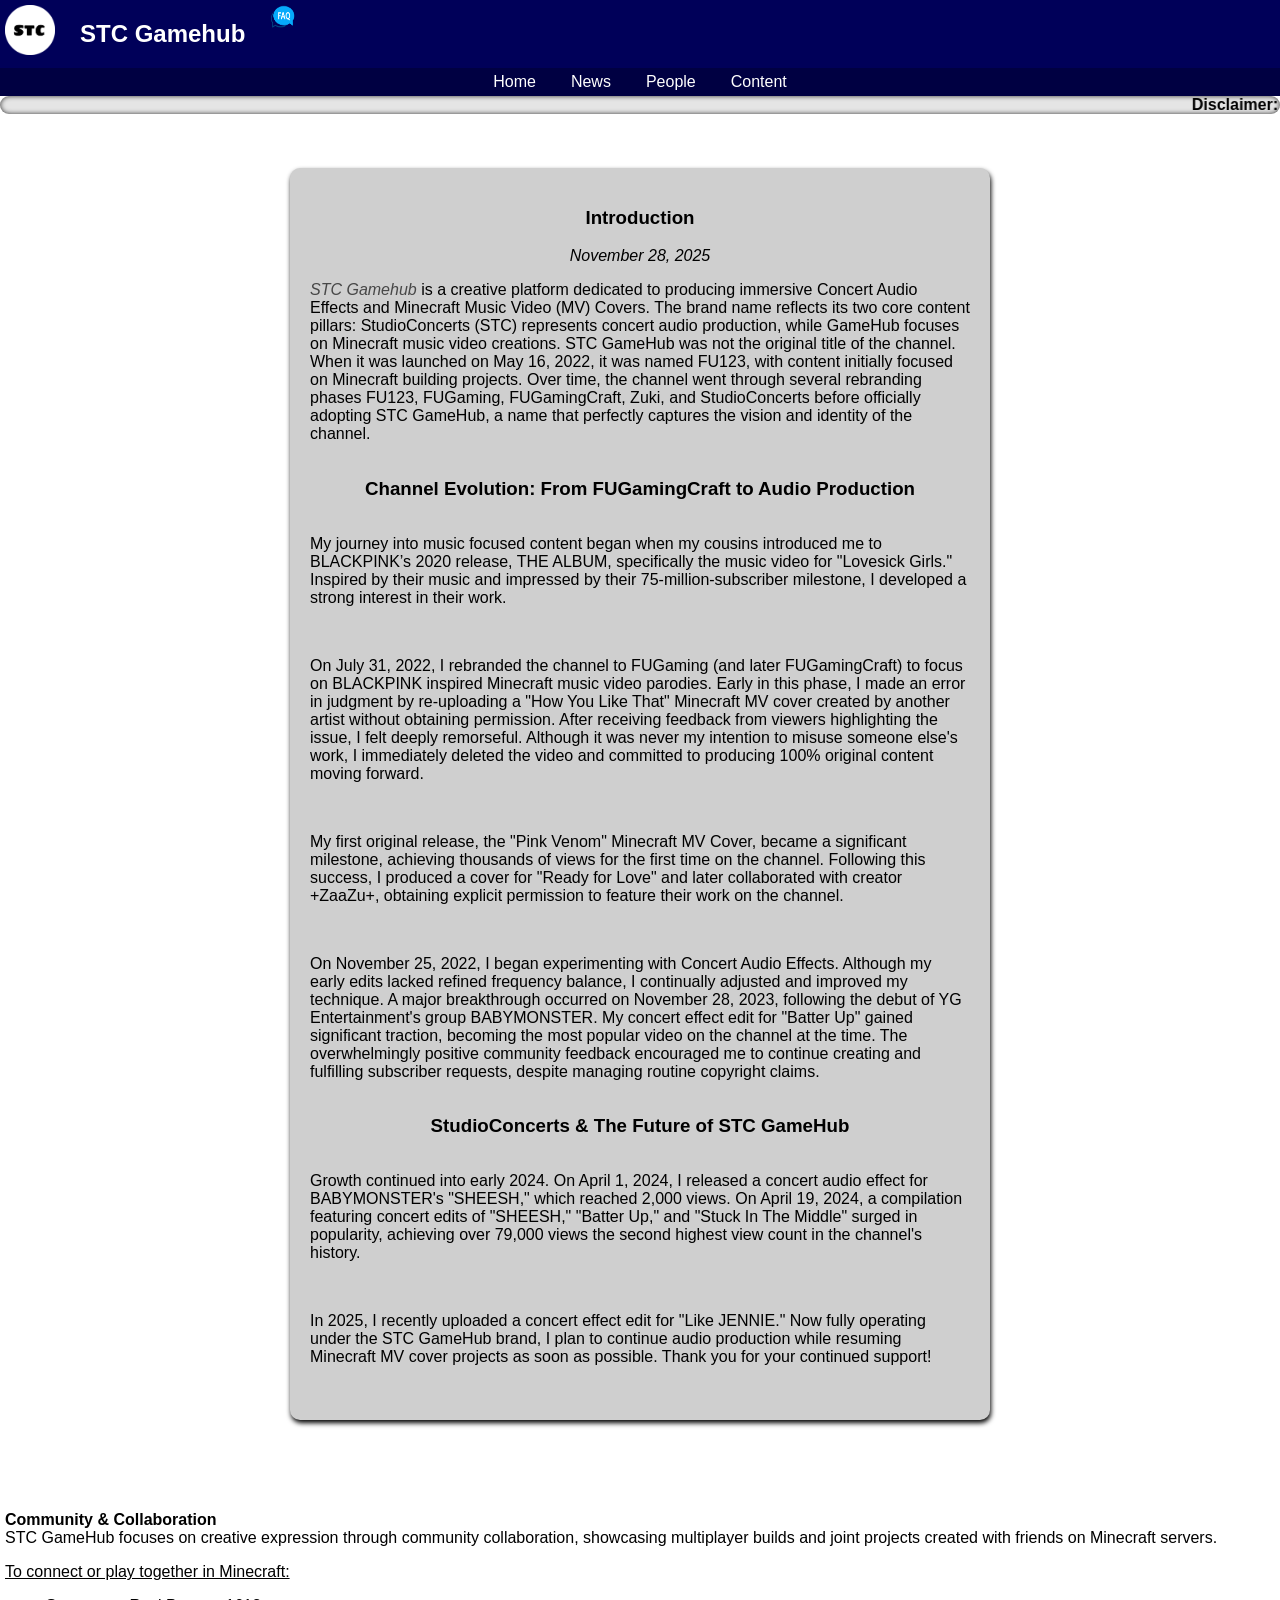
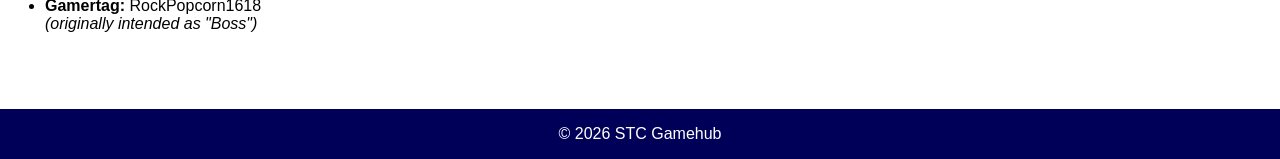
==== index.html @ 4406df5d "Add msvalidate meta tag for site verification" ====
<!DOCTYPE html>
<html lang="en">
  <head>
    <meta charset="UTF-8">
    <meta name="viewport" content="width=device-width, initial-scale=1.0">
    <meta name="google-site-verification" content="a9Y3JSss4IHMZpFGcUWZMTfxG5dl-n8NXm3ampMwcmU">
    <meta name="msvalidate.01" content="9EB593A7C4FF7D76676B80B1A7BC1103"/>
    <meta name="description" content="Explore STC Gamehub for Minecraft building ideas, music video covers, concert audio effects, and latest content updates. Join our growing community!">
    <title>STC Gamehub - Website | Minecraft MV & Gameplay</title>
    <link rel="icon" type="image/png" href="STC.png">
    <link rel="stylesheet" href="style.css">
  </head>
  <body class="home-page">
    <header>
      <a href="about.html">
      <img src="STC.png" alt="STC Gamehub Logo" height="50" width="50">
      </a>
      <h2>STC Gamehub</h2> 
      <div class="faq-block">
      <a href="faq.html">
        <img src="faq-icon.png" height="25" width="25">
      </a>
      </div>
    </header>
    
    
    <!--Navigation Bar-->
    <section class="navigation-bar">
    <nav class="navBar">
      <ul>
        <li><a href="index.html">Home</a></li>
        <li><a href="news.html">News</a></li>
        <li><a href="people.html">People</a></li>
        <li><a href="content.html">Content</a></li>
      </ul>
    </nav>
      <marquee behavior="scroll" direction="left">
        <p class="small">
          <strong>Disclaimer:</strong>
          All context and content involved herein is for entertainment and fun purposes only. Please do not take it seriously to avoid any issues. 
          For inquiry, feel free to contact us by clicking the logo in upper left corner in this page.   
        </p> 
        </marquee>
    </section>
    
    
    
    <!--STC Gamehub Information-->
    <div class="p">
         <h3>Introduction</h3>      
         <time datetime="11-28-2025"><i>November 28, 2025</i></time>
         <p><a href="https://youtube.com/@stcgamehub?si=T0sXZmVxGMtZY0NI">STC Gamehub</a> is a creative platform dedicated to producing immersive Concert Audio Effects and Minecraft Music Video (MV) Covers. 
             The brand name reflects its two core content pillars: StudioConcerts (STC) represents concert audio production, while GameHub focuses on Minecraft music video creations.
             STC GameHub was not the original title of the channel. When it was launched on May 16, 2022, it was named FU123, with content initially focused on Minecraft building projects. 
             Over time, the channel went through several rebranding phases FU123, FUGaming, FUGamingCraft, Zuki, and StudioConcerts before officially adopting STC GameHub, a name that perfectly captures the vision and identity of the channel.
         </p><br>     
         <h3>Channel Evolution: From FUGamingCraft to Audio Production</h3>
         <p>My journey into music focused content began when my cousins introduced me to BLACKPINK’s 2020 release, THE ALBUM, specifically the music video for "Lovesick Girls." 
            Inspired by their music and impressed by their 75-million-subscriber milestone, I developed a strong interest in their work.
         </p><br>
          <p>On July 31, 2022, I rebranded the channel to FUGaming (and later FUGamingCraft) to focus on BLACKPINK inspired Minecraft music video parodies. 
             Early in this phase, I made an error in judgment by re-uploading a "How You Like That" Minecraft MV cover created by another artist without obtaining permission. 
             After receiving feedback from viewers highlighting the issue, I felt deeply remorseful. Although it was never my intention to misuse someone else's work, I immediately deleted the video and committed to producing 100% original content moving forward.       
         </p><br>     
         <p>My first original release, the "Pink Venom" Minecraft MV Cover, became a significant milestone, achieving thousands of views for the first time on the channel. 
           Following this success, I produced a cover for "Ready for Love" and later collaborated with creator +ZaaZu+, obtaining explicit permission to feature their work on the channel.
         </p><br>
         <p>On November 25, 2022, I began experimenting with Concert Audio Effects. Although my early edits lacked refined frequency balance, I continually adjusted and improved my technique. 
            A major breakthrough occurred on November 28, 2023, following the debut of YG Entertainment's group BABYMONSTER. My concert effect edit for "Batter Up" gained significant traction, becoming the most popular video on the channel at the time. 
            The overwhelmingly positive community feedback encouraged me to continue creating and fulfilling subscriber requests, despite managing routine copyright claims.
         </p><br>      
         <h3>StudioConcerts & The Future of STC GameHub</h3>
         <p>Growth continued into early 2024. On April 1, 2024, I released a concert audio effect for BABYMONSTER's "SHEESH," which reached 2,000 views. 
            On April 19, 2024, a compilation featuring concert edits of "SHEESH," "Batter Up," and "Stuck In The Middle" surged in popularity, achieving over 79,000 views the second highest view count in the channel's history.        
         </p><br>
         <p>In 2025, I recently uploaded a concert effect edit for "Like JENNIE." Now fully operating under the STC GameHub brand, I plan to continue audio production while resuming Minecraft MV cover projects as soon as possible. 
            Thank you for your continued support!        
         </p><br>      
    </div> 
    
    
    
    <!--Before Footer-->
    <div class="text">
    <p>
      <strong>Community & Collaboration</strong>
      <br>
      STC GameHub focuses on creative expression through community collaboration, showcasing multiplayer builds and joint projects created with friends on Minecraft servers.
    </p>
      <p style="text-decoration: underline">To connect or play together in Minecraft:</p>
      <ul>
        <li><strong>Gamertag:</strong> RockPopcorn1618 <br><i>(originally intended as "Boss")</i></li>
      </ul>
    </div>
    
    
    
    <!--Footer-->
    <footer>    
      <p>&copy; 2026 STC Gamehub</p>
    </footer>
    
    
  </body>
</html>
---- style.css ----
body {
  margin: 0;
  padding: 0;
  min-height: 100vh;
  display: flex;
  flex-direction: column;
  font-family: 'Poppins', Roboto, Arial, Sans-Serif;
}
body.home-page,
body.news-page, 
body.people-page,
body.about-page {
  background-color: white;
}
body.home-page .navigation-bar marquee {
  padding: 0;
  margin: 0;
  border-radius: 10px;
  color: lab(0% 0 0);
  background: rgba(0, 0, 0, 0.10196078431372549);
  box-shadow: inset 0 0 5px rgba(0, 0, 0, 0.7803921568627451);
}




/*Content-Page*/
body.content-page {
  background: linear-gradient(180deg, black, hwb(0 17% 83%), #000000);
  background-attachment: fixed;
}
body.content-page footer {
  color: hwb(0 100% 0%);
  margin-top: auto;
  background-color: lab(0% 0 0);
}
body.content-page .navBar ul {
  background-color: rgba(255, 255, 255, 0.1);
  box-shadow: inset 0 0 1px white;
  border-radius: 10px;
  font-weight: bold;
}
body.content-page header {
  background-color: lab(0% 0 0);
}




/*About Page*/
body.about-page {
  color: white;
  background: linear-gradient(180deg, black, hwb(0 37% 63%), #000000);
  background-attachment: fixed;
}
body.about-page .navBar ul {
  background: rgba(255, 255, 255, 0.1);
  border: 1px rgba(255, 255, 255, 0.2);
  box-shadow: inset 0 1px 1px rgba(255, 255, 255, 0.3), 0 8px 20px rgba(0, 0, 0, 0.4);
  border-radius: 15px;
}
body.about-page header {
  background: rgba(255, 255, 255, 0.1);
  box-shadow: inset 0 0 1px hwb(0 100% 0%);
}
body.about-page a {
  color: hwb(0 100% 0%);
  font-weight: bold;
}
body.about-page footer, .about-footer {
  background-color: black;
  margin-top: auto;
}
body.about-page .italic-text {
  background: linear-gradient(180deg, hwb(0 100% 0%), #000000);
  background-attachment: fixed;
}
body.about-page ::selection {
  color: white;
  background: linear-gradient(180deg, black, hwb(0 6% 94%), #000000);
  background-attachment: fixed;
}




/*Frequently Asked Questions*/
body.FAQ-page {
  background: linear-gradient(180deg, gray, black, white);
  background-attachment: fixed;
}
body.FAQ-page header,
body.FAQ-page .navBar ul,
body.FAQ-page footer {
  background: linear-gradient(180deg, gray, black, white);
  background-attachment: fixed;
}
body.FAQ-page a::selection {
  background-color: white;
}
body.FAQ-page .navBar ul {
  margin-top: 10px;
  justify-content: left;
}
body.FAQ-page a {
  background-color: hwb(0 40% 60%);
  border-radius: 10px;
  box-shadow: 0 0 4px white
}
body.FAQ-page header {
  background: rgba(255, 255, 255, 0.1);
  border-radius: 5px;
  box-shadow: 0 0 1px white; 
}
body.FAQ-page footer {
  color: black;
  margin-top: auto;
}




header {
  display: flex;
  gap: 20px;
  margin: 0;
  padding: 0;
  color: white;
  background-color: hwb(240 0% 65%);
}
header img {
  margin: 5px;
}
header h2 {
  font-weight: bold;
}
.text {
  margin: 5px;
  margin-bottom: 60px;
}
html {
  scroll-behavior: smooth;
}
::selection {
  color: blue;
  background-color: black;
}
* {
  box-sizing: border-box;
}




/*Paragaph*/
.p {
  display: flex;
  font-size: 90%;
  margin: 50px auto;
  max-width: 90%;
  padding: 20px;
  color: lab(0% 0 0);
  background-color: hwb(0 81% 19%);
  border-radius: 10px;
  flex-wrap: wrap;
  box-shadow: 1px 3px 5px black;
  margin-bottom: 70px;
}
.p h3 {
  width: 100%;
  text-align: center;
}
.p time {
  width: 100%;
  text-align: center;
}
.p a {
  text-decoration: none;
  color: hwb(0 28% 72%);
  font-style: italic;
}
@media (min-width: 1024px) {
  .p {
    max-width: 700px;
    font-size: 100%;
  }
}
.article a {
  text-decoration: none;
  font-style: italic;
  color: hwb(0 28% 72%);
}
.article i {
  font-size: 75%;
}





/*Content*/

.content {
  margin: 5px;
  justify-content: center;
  display: flex;
  flex-wrap: wrap;
  gap: 20px;
  margin-bottom: 60px;
}
.content iframe {
  border-radius: 10px;
}
.subscribe a {
  background: rgba(255, 4, 4, 0.8196078431372549);
  text-decoration: none;
  display: block;
  width: 110px;
  margin: 40px auto;
  padding: 10px 20px;
  color: hwb(0 100% 0%);
  border-radius: 10px;
  font-weight: bold;
  box-shadow: 0 0 20px rgb(255, 0, 0, 0.8);
}
.subscribe a:active {
  background-color: hwb(0 0% 14%);
}




/*Navigation / Menu*/
.navBar ul {
  margin: 0 auto;
  padding: 5px;
  display: flex;  
  list-style-type: none;
  justify-content: center;
  gap: 15px;
  background-color:  hwb(240 0% 74%); 
}
.navBar a {
  color: white;
  text-decoration: none;
  padding: 5px 10px;
}
.navBar a:active {
  background-color: hwb(232 16% 53%);
}
.small {
  margin: 0;
  padding: 0;
}




/*People*/
.message {
  display: flex;
  margin: 10px;
  text-align: center;
  flex-wrap: wrap;
  font-family: 'Poppins' , sans-serif;
  font-weight: 100;
  letter-spacing: 0.5px;
}
.photo {
  margin: 40px auto;
  justify-content: center;
  display: flex;
  flex-wrap: wrap;
  margin-bottom: 60px;
  gap: 20px;
  border-radius: 10px;
}
.photo img {
  border-radius: 10px;
}
.title {
  margin: 5px;
}





/*Article*/
.container {
  margin: 40px auto;
  margin-bottom: 50px;
  background-color: hwb(0 100% 0%);
}
.container a {
  color: hwb(0 28% 72%);
  text-decoration: none;
  
}
.article {
  justify-content: center;
  padding: 20px 10px;
  gap: 20px;
  flex-wrap: wrap;
  display: flex;
}
article {
  background-color: hwb(0 57% 43%);
  padding: 30px;
  border-radius: 10px;
  max-width: 350px;
  min-width: 250px;
  max-height: 300px;
  text-align: center;
  box-shadow: 0 2px 4px black;
  overflow: auto;
  scroll-behavior: smooth;
}
.teaser-poster {
  gap: 30px;
}
.teaser-poster img {
  border-radius: 10px;
}





/*
.inquiry {
        margin: 40px auto;
        max-width: 650px;
        width: 90%;
        box-sizing: border-box;
        padding: 50px;
        color: lab(0% 0 0);
        background-color: hwb(0 87% 13%); 
        border-radius: 15px;
        box-shadow: 1px 2px 4px black;
      }
      .flex {
        display: flex;
        gap: 50px;
        flex-wrap: wrap;
      }
      .inquiry-form1 input[type="text"],
      .inquiry-form1 input[type="email"] {
        background-color: hwb(0 84% 16%);
        border-radius: 5px;
        box-shadow: inset 1px 2px 4px black;
        border: none;
        padding: 5px;
        color: lab(0% 0 0);
      }
      .inquiry-form2 input[type="tel"] {
        background-color:  hwb(0 84% 16%);
        border-radius: 5px;
        box-shadow: inset 1px 2px 4px black;
        border: none;
        padding: 5px;
        color: lab(0% 0 0); 
      }
      .inquiry-form2 select {
        color: lab(0% 0 0); 
        background-color: hwb(0 84% 16%);
      }
      .inquiry-form1, 
      .inquiry-form2 {
        flex: 1 1 200px;
      }
      input, textarea {
        outline: none;
        caret-color: lab(0% 0 0);
      }
      .inquiry-text {
        text-align: center;
      }
      .message {
        display: block
      }
      .message textarea {
        border: none;
        color: lab(0% 0 0);
        width: 100%;
        padding: 10px;
        box-sizing: border-box;
        background-color: hwb(0 84% 16%);
        box-shadow: inset 1px 2px 4px black;
        border-radius: 10px;
      }
      .message label {
        font-weight: bold;
      }
      .bottom {
        text-align: center;
      }
      .reset-submit {
        display: flex;
        gap: 20px;
        justify-content: center;
      }
      .reset-submit input[type="reset"],
      .reset-submit input[type="submit"] {
        border: none;
        padding: 5px;
        color: lab(0% 0 0);
        font-weight: bold;
        background-color: hwb(0 100% 0%);
        border-radius: 5px;
        box-shadow: 1px 20px 4px lab(0% 0 0);
      }
*/




/*About Us*/
.About-STCGamehub {
  margin: 0;
  max-width: 100%;
}
.About-STCGamehub h3 {
  margin: 5px;
}
.About-Us {
  margin: 5px;
}
.image-text {
  display: flex;
  margin: 5px;
  flex-wrap: wrap;
  gap: 20px;
  align-items: flex-start;
}
.image {
  display: flex;
  flex-wrap: wrap;
  gap: 10px;
  flex: 1;
}
.image img {
  border-radius: 10px;
  box-shadow: 0 0 5px hwb(0 100% 0%);
}
.italic-text {
  font-style: italic;
  font-size: 85%;
  flex-wrap: wrap;
  padding: 5px;
  scroll-behavior: smooth;
  max-width: 100px;
  min-width: 100px;
  max-height: 150px;
  overflow: auto;
  border-radius: 10px;
  background: rgba(255, 255, 255, 0.2);
  box-shadow: 0 0 4px white;
}
.underline {
  text-decoration: underline;
}
.about-footer,
.about-footer footer {
  justify-content: center;
  color: hwb(0 56% 44%);
  margin-top: auto;
}
.contact-footer a {
  text-decoration: none;
}
.contact-footer img {
  border-radius: 50px;
  gap: 20px;
}




/*Frequently Ask Questions*/
.summary-container {
  font-family: bold;
  color: white;
  display: flex;
  flex-direction: column;
  margin: 25px auto;
  max-width: 600%;
  min-width: 90%;  
  padding: 25px;
  border-radius: 10px;
  width: 100px;
  background-color: rgba(255, 255, 255, 0.1);
  box-shadow: 0 0 1px hwb(0 100% 0%);
}
.summary-container ul {
  color: white;
  list-style-type: circle;
}






/*Footer*/
footer {
  text-align: center;
  color: white;
  padding: 0;
  margin-top: auto;
  background-color:  hwb(240 0% 65%);
}
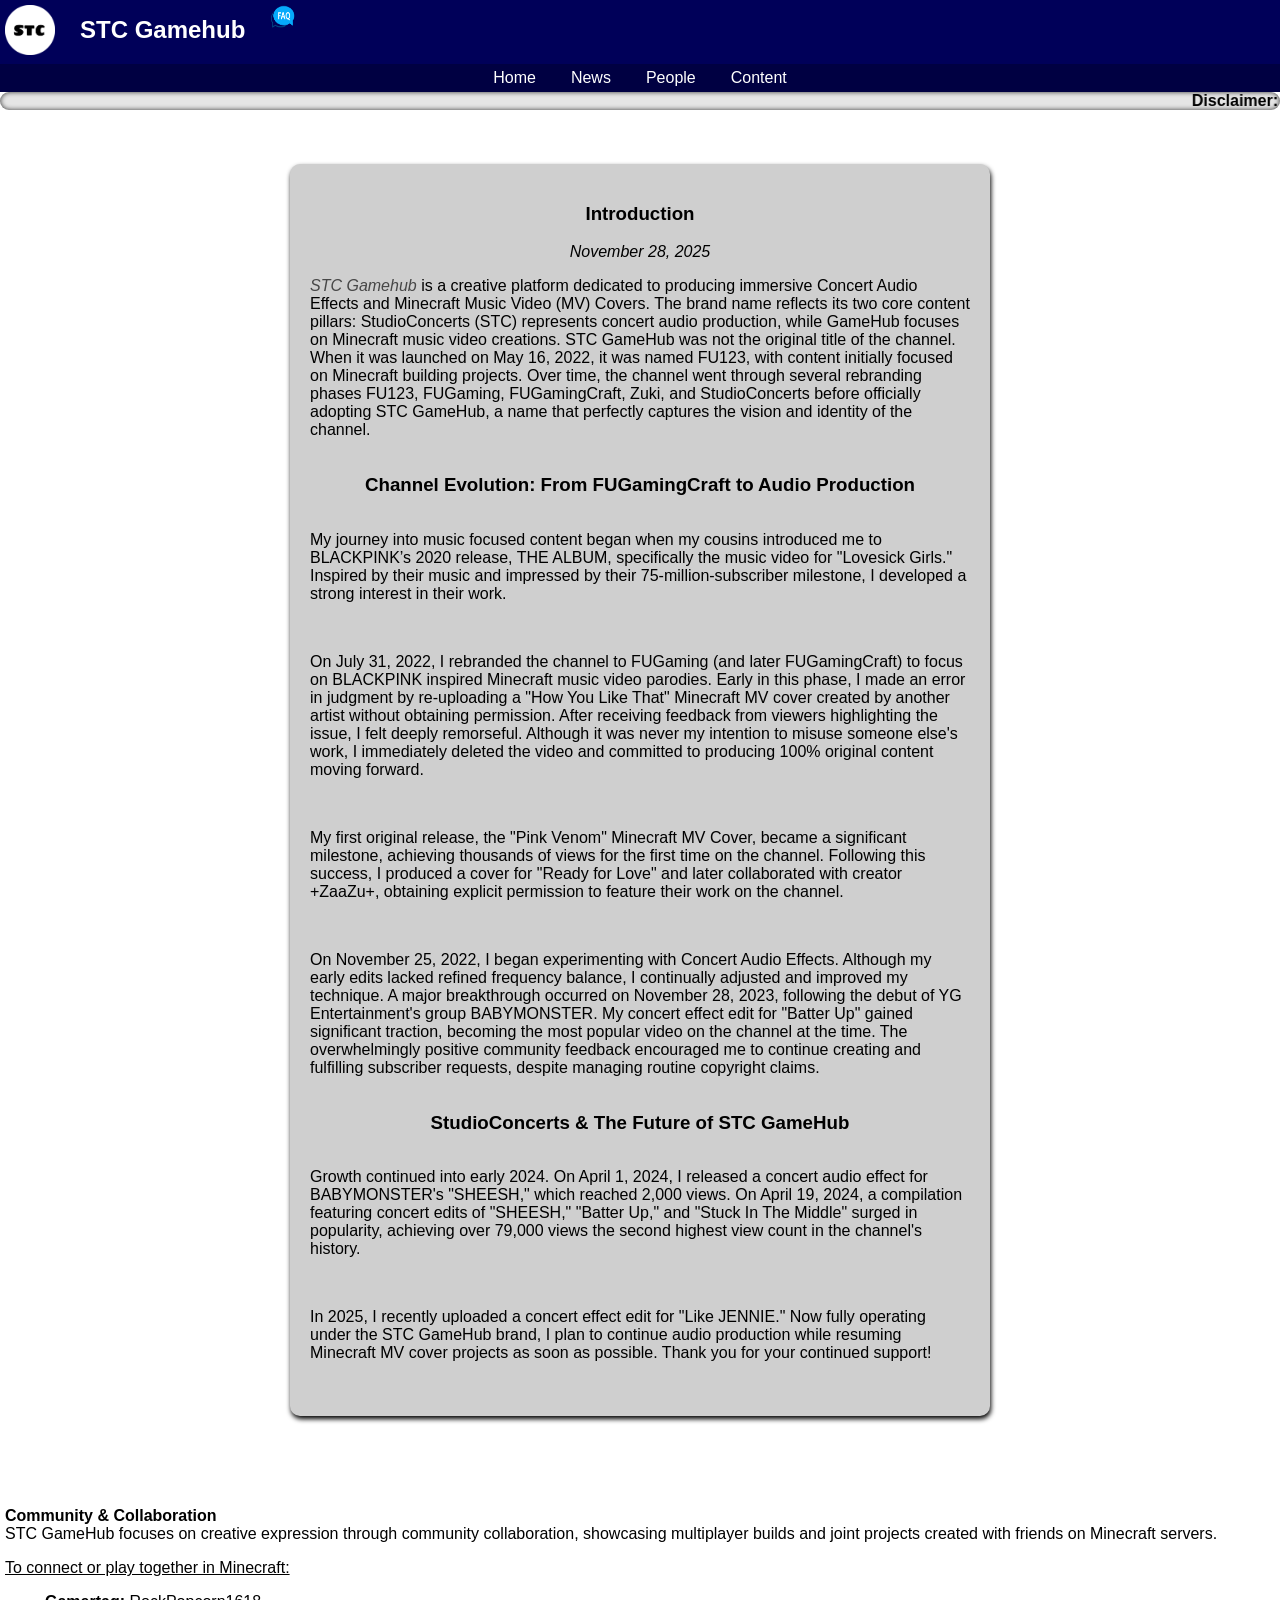
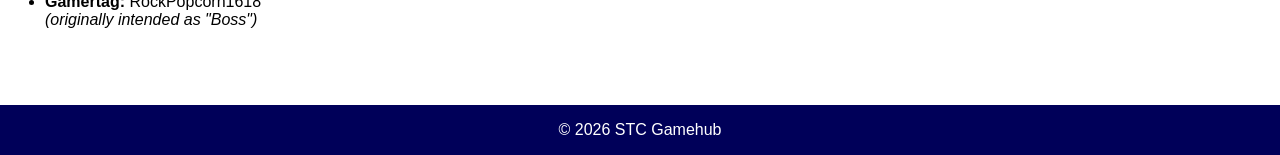
==== commit 1db44795: "Add files via upload" ====
--- a/index.html
+++ b/index.html
@@ -15,7 +15,7 @@
       <a href="about.html">
       <img src="STC.png" alt="STC Gamehub Logo" height="50" width="50">
       </a>
-      <h2>STC Gamehub</h2> 
+      <h1>STC Gamehub</h1> 
       <div class="faq-block">
       <a href="faq.html">
         <img src="faq-icon.png" height="25" width="25">
@@ -102,4 +102,4 @@
     
     
   </body>
-</html>
+</html>
--- a/style.css
+++ b/style.css
@@ -20,7 +20,9 @@
   background: rgba(0, 0, 0, 0.10196078431372549);
   box-shadow: inset 0 0 5px rgba(0, 0, 0, 0.7803921568627451);
 }
-
+* h1 {
+  font-size: 24px;
+}
 
 
 
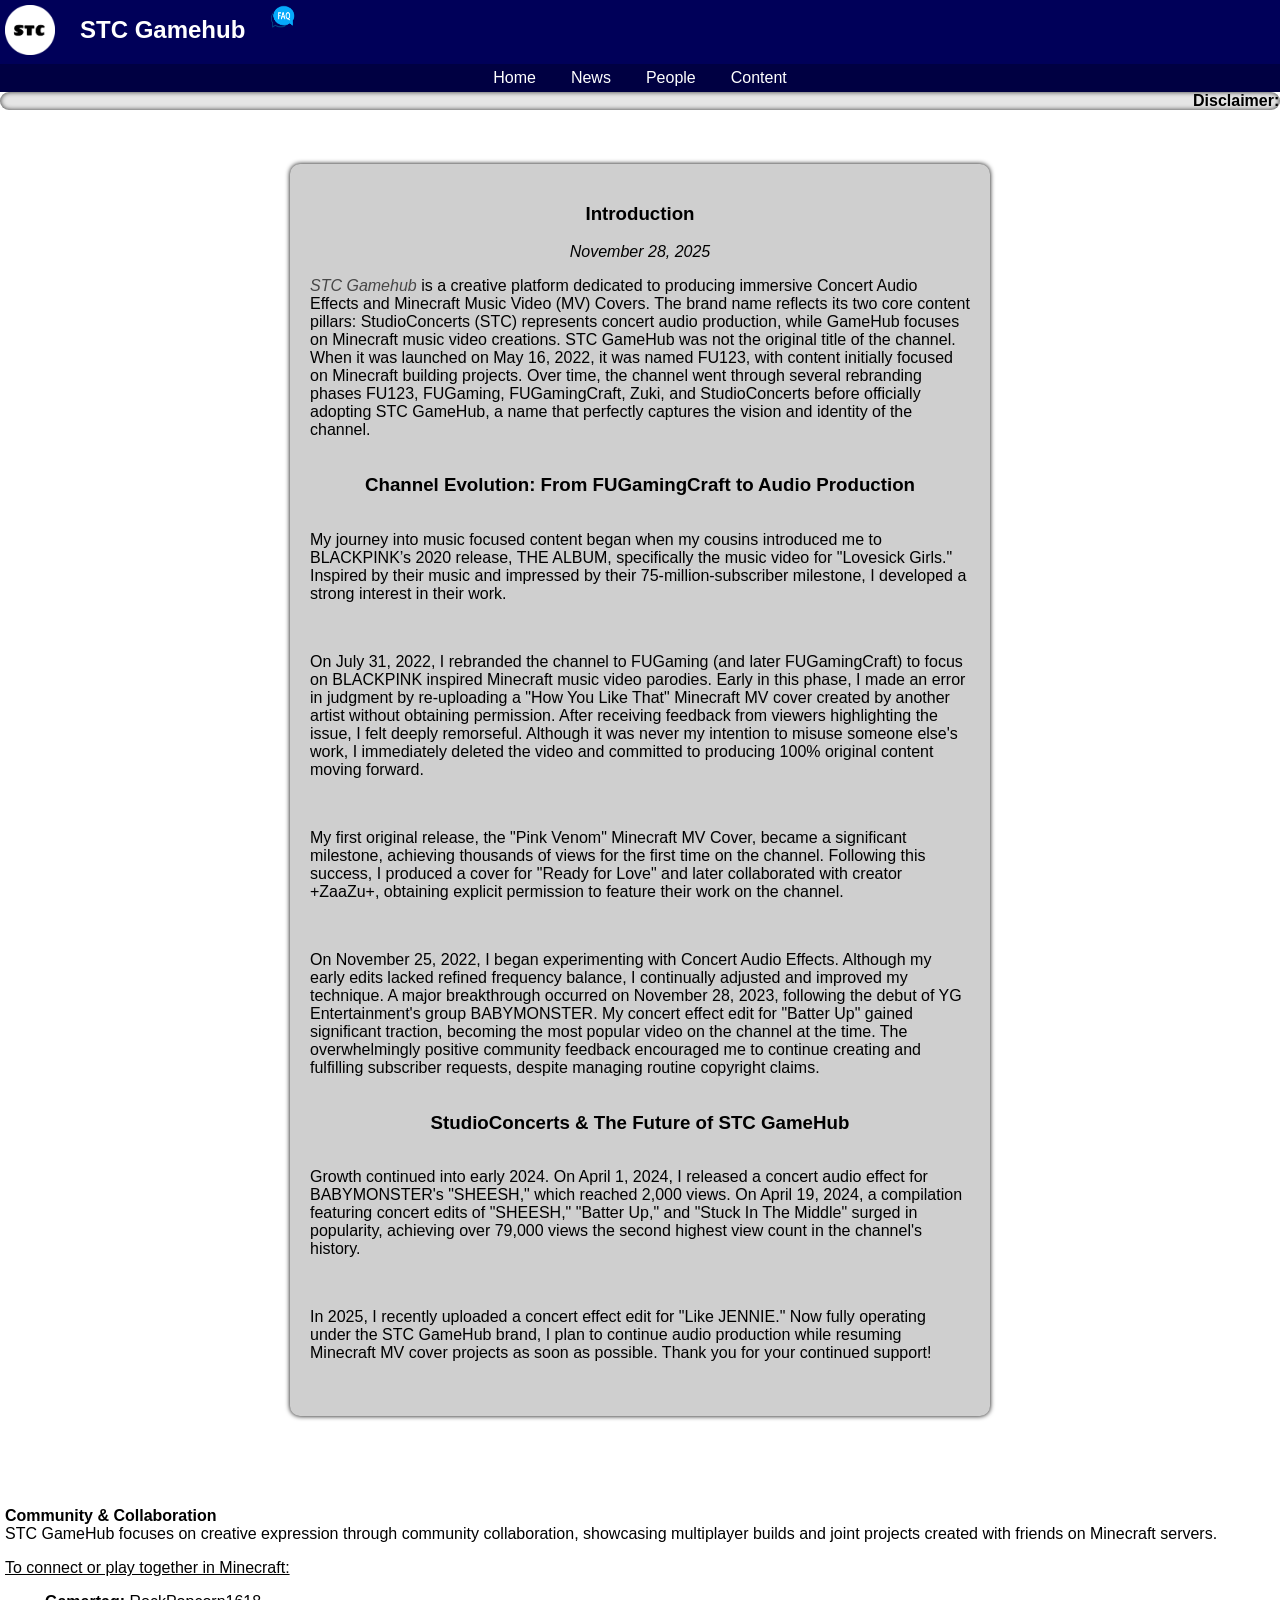
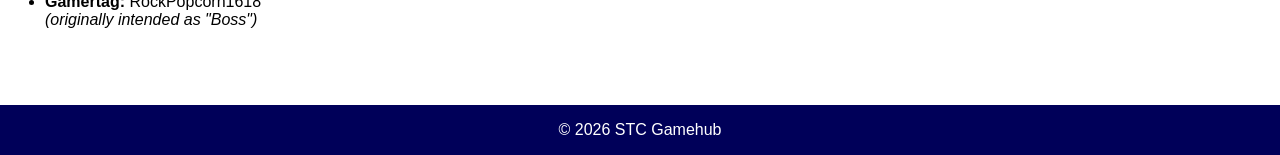
==== commit ef2927be: "Add Open Graph site name meta tag" ====
--- a/index.html
+++ b/index.html
@@ -5,6 +5,7 @@
     <meta name="viewport" content="width=device-width, initial-scale=1.0">
     <meta name="google-site-verification" content="a9Y3JSss4IHMZpFGcUWZMTfxG5dl-n8NXm3ampMwcmU">
     <meta name="msvalidate.01" content="9EB593A7C4FF7D76676B80B1A7BC1103"/>
+    <meta property="og:site_name" content="STC Gamehub">
     <meta name="description" content="Explore STC Gamehub for Minecraft building ideas, music video covers, concert audio effects, and latest content updates. Join our growing community!">
     <title>STC Gamehub - Website | Minecraft MV & Gameplay</title>
     <link rel="icon" type="image/png" href="STC.png">
@@ -102,4 +103,4 @@
     
     
   </body>
-</html>+</html>
--- a/style.css
+++ b/style.css
@@ -78,8 +78,8 @@
   background-attachment: fixed;
 }
 body.about-page ::selection {
-  color: white;
-  background: linear-gradient(180deg, black, hwb(0 6% 94%), #000000);
+  color: hwb(247 0% 17%);
+  background: linear-gradient(180deg, black, hwb(0 100% 0%), #000000);
   background-attachment: fixed;
 }
 
@@ -92,8 +92,7 @@
   background-attachment: fixed;
 }
 body.FAQ-page header,
-body.FAQ-page .navBar ul,
-body.FAQ-page footer {
+body.FAQ-page .navBar ul {
   background: linear-gradient(180deg, gray, black, white);
   background-attachment: fixed;
 }
@@ -115,9 +114,14 @@
   box-shadow: 0 0 1px white; 
 }
 body.FAQ-page footer {
-  color: black;
+  font-weight: bold;
+  color: hwb(0 45% 55%);
+  background-color: rgba(0, 0, 0, 0.10196078431372549);
   margin-top: auto;
-}
+  border-radius: 5px;
+  box-shadow: inset 0 0 5px white;
+}
+
 
 
 
@@ -144,8 +148,9 @@
   scroll-behavior: smooth;
 }
 ::selection {
-  color: blue;
-  background-color: black;
+  color: hwb(0 100% 0%);
+  font-family: bold;
+  background-color: rgba(255, 255, 255, 0.1);
 }
 * {
   box-sizing: border-box;
@@ -165,7 +170,7 @@
   background-color: hwb(0 81% 19%);
   border-radius: 10px;
   flex-wrap: wrap;
-  box-shadow: 1px 3px 5px black;
+  box-shadow: 0 0 5px black;
   margin-bottom: 70px;
 }
 .p h3 {
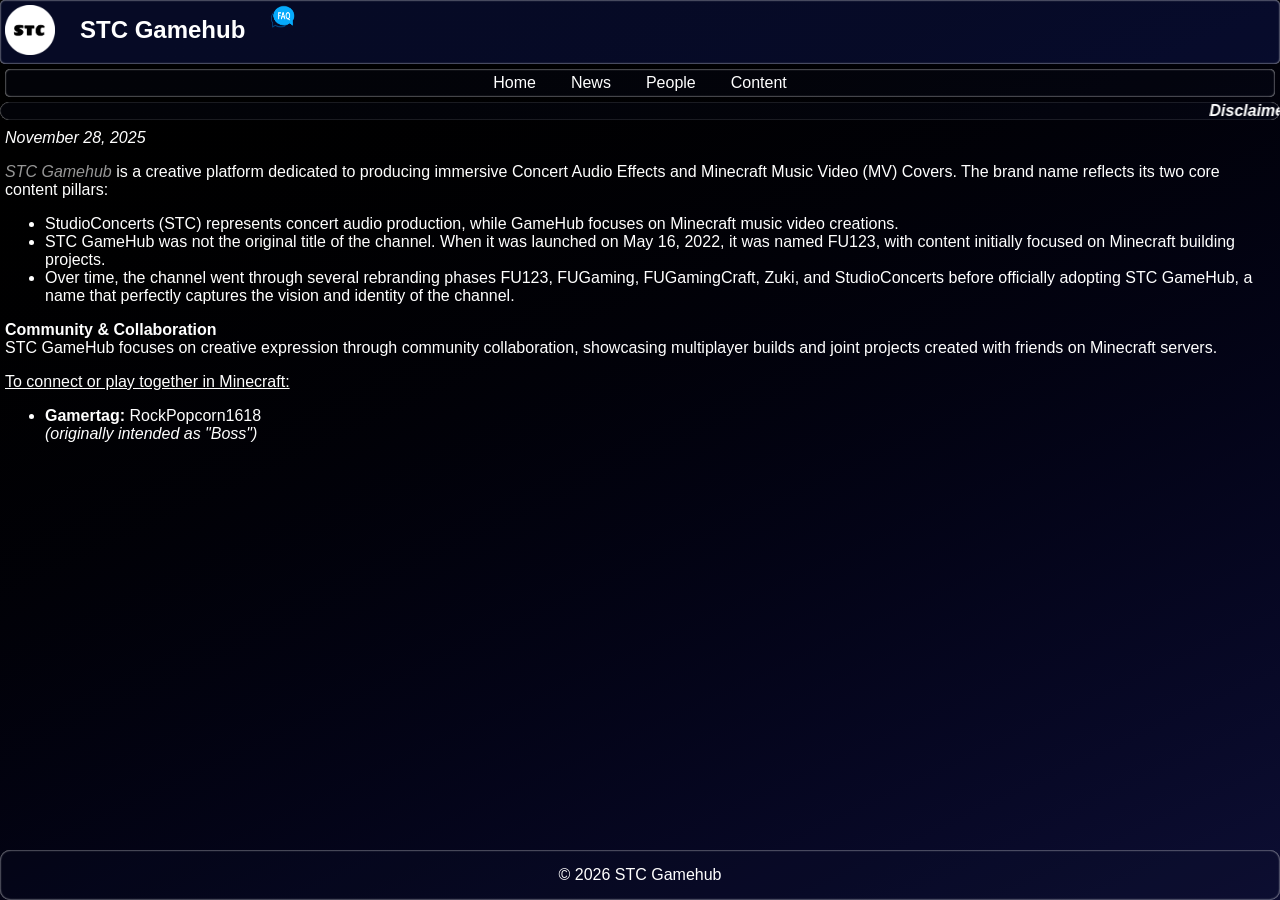
==== commit 71e76034: "Add files via upload" ====
--- a/index.html
+++ b/index.html
@@ -45,39 +45,19 @@
     </section>
     
     
-    
+    <main>
     <!--STC Gamehub Information-->
-    <div class="p">
-         <h3>Introduction</h3>      
-         <time datetime="11-28-2025"><i>November 28, 2025</i></time>
+    <div class="home">
+    <time datetime="11-28-2025"><i>November 28, 2025</i></time>
          <p><a href="https://youtube.com/@stcgamehub?si=T0sXZmVxGMtZY0NI">STC Gamehub</a> is a creative platform dedicated to producing immersive Concert Audio Effects and Minecraft Music Video (MV) Covers. 
-             The brand name reflects its two core content pillars: StudioConcerts (STC) represents concert audio production, while GameHub focuses on Minecraft music video creations.
-             STC GameHub was not the original title of the channel. When it was launched on May 16, 2022, it was named FU123, with content initially focused on Minecraft building projects. 
-             Over time, the channel went through several rebranding phases FU123, FUGaming, FUGamingCraft, Zuki, and StudioConcerts before officially adopting STC GameHub, a name that perfectly captures the vision and identity of the channel.
-         </p><br>     
-         <h3>Channel Evolution: From FUGamingCraft to Audio Production</h3>
-         <p>My journey into music focused content began when my cousins introduced me to BLACKPINK’s 2020 release, THE ALBUM, specifically the music video for "Lovesick Girls." 
-            Inspired by their music and impressed by their 75-million-subscriber milestone, I developed a strong interest in their work.
-         </p><br>
-          <p>On July 31, 2022, I rebranded the channel to FUGaming (and later FUGamingCraft) to focus on BLACKPINK inspired Minecraft music video parodies. 
-             Early in this phase, I made an error in judgment by re-uploading a "How You Like That" Minecraft MV cover created by another artist without obtaining permission. 
-             After receiving feedback from viewers highlighting the issue, I felt deeply remorseful. Although it was never my intention to misuse someone else's work, I immediately deleted the video and committed to producing 100% original content moving forward.       
-         </p><br>     
-         <p>My first original release, the "Pink Venom" Minecraft MV Cover, became a significant milestone, achieving thousands of views for the first time on the channel. 
-           Following this success, I produced a cover for "Ready for Love" and later collaborated with creator +ZaaZu+, obtaining explicit permission to feature their work on the channel.
-         </p><br>
-         <p>On November 25, 2022, I began experimenting with Concert Audio Effects. Although my early edits lacked refined frequency balance, I continually adjusted and improved my technique. 
-            A major breakthrough occurred on November 28, 2023, following the debut of YG Entertainment's group BABYMONSTER. My concert effect edit for "Batter Up" gained significant traction, becoming the most popular video on the channel at the time. 
-            The overwhelmingly positive community feedback encouraged me to continue creating and fulfilling subscriber requests, despite managing routine copyright claims.
-         </p><br>      
-         <h3>StudioConcerts & The Future of STC GameHub</h3>
-         <p>Growth continued into early 2024. On April 1, 2024, I released a concert audio effect for BABYMONSTER's "SHEESH," which reached 2,000 views. 
-            On April 19, 2024, a compilation featuring concert edits of "SHEESH," "Batter Up," and "Stuck In The Middle" surged in popularity, achieving over 79,000 views the second highest view count in the channel's history.        
-         </p><br>
-         <p>In 2025, I recently uploaded a concert effect edit for "Like JENNIE." Now fully operating under the STC GameHub brand, I plan to continue audio production while resuming Minecraft MV cover projects as soon as possible. 
-            Thank you for your continued support!        
-         </p><br>      
-    </div> 
+             The brand name reflects its two core content pillars: 
+         </p>
+               <ul>
+                  <li>StudioConcerts (STC) represents concert audio production, while GameHub focuses on Minecraft music video creations.</li>
+                  <li>STC GameHub was not the original title of the channel. When it was launched on May 16, 2022, it was named FU123, with content initially focused on Minecraft building projects.</li>
+                  <li>Over time, the channel went through several rebranding phases FU123, FUGaming, FUGamingCraft, Zuki, and StudioConcerts before officially adopting STC GameHub, a name that perfectly captures the vision and identity of the channel.</li>
+               </ul>
+    </div>
     
     
     
@@ -93,7 +73,7 @@
         <li><strong>Gamertag:</strong> RockPopcorn1618 <br><i>(originally intended as "Boss")</i></li>
       </ul>
     </div>
-    
+    </main>
     
     
     <!--Footer-->
@@ -103,4 +83,4 @@
     
     
   </body>
-</html>
+</html>
--- a/style.css
+++ b/style.css
@@ -10,19 +10,142 @@
 body.news-page, 
 body.people-page,
 body.about-page {
-  background-color: white;
-}
+  background: linear-gradient(875deg, lab(0% 0 0), hwb(238 5% 80%)); 
+  background-attachment: fixed;
+}
+
+
+
+
+
+
+/*Home Page*/
 body.home-page .navigation-bar marquee {
   padding: 0;
   margin: 0;
   border-radius: 10px;
-  color: lab(0% 0 0);
-  background: rgba(0, 0, 0, 0.10196078431372549);
-  box-shadow: inset 0 0 5px rgba(0, 0, 0, 0.7803921568627451);
+  color: hwb(0 100% 0%);
+  background: rgba(10, 15, 40, 0.2);
+  box-shadow: inset 0 0 1px white;
+  font-style: italic;
+}
+body.home-page .home {
+  margin: 5px;
+  color: white;
+}
+.home a {
+  text-decoration: none;
+  color: hwb(0 59% 41%);
+  font-style: italic;
+}
+body.home-page ul {
+  margin-right: 5px;
+}
+.text {
+  color: white;
+  margin: 5px;
+  margin-bottom: 60px;
+}
+body.home-page main {
+  flex-wrap: wrap;
 }
 * h1 {
   font-size: 24px;
 }
+
+
+
+
+
+
+
+
+/*News Page*/
+body.news-page .container {
+  margin: 40px auto;
+  margin-bottom: 50px;
+}
+body.news-page .container a {
+  color: hwb(0 28% 72%);
+  text-decoration: none;
+  
+}
+body.news-page .article {
+  justify-content: center;
+  padding: 20px 10px;
+  gap: 20px;
+  flex-wrap: wrap;
+  display: flex;
+}
+body.news-page article {
+  background-color: rgba(255, 255, 255, 0.2);
+  padding: 30px;
+  border-radius: 10px;
+  max-width: 350px;
+  color: white;
+  min-width: 250px;
+  max-height: 300px;
+  text-align: center;
+  box-shadow: 0 0 1px hwb(0 100% 0%);
+  overflow: auto;
+  scroll-behavior: smooth;
+}
+body.news-page .article a {
+  text-decoration: none;
+  font-style: italic;
+  color: hwb(0 28% 72%);
+}
+body.news-page .article i {
+  font-size: 75%;
+}
+body.news-page .teaser-poster {
+  gap: 30px;
+}
+body.news-page .teaser-poster img {
+  border-radius: 10px;
+}
+
+
+
+
+
+
+
+/*People Page*/
+body.people-page .message {
+  color: white;
+  display: flex;
+  margin: 10px;
+  text-align: center;
+  flex-wrap: wrap;
+  font-family: 'Poppins' , sans-serif;
+  font-weight: 100;
+  letter-spacing: 0.5px;
+}
+body.people-page .photo {
+  margin: 40px auto;
+  justify-content: center;
+  display: flex;
+  flex-wrap: wrap;
+  margin-bottom: 60px;
+  gap: 20px;
+  border-radius: 10px;
+}
+body.people-page .photo img {
+  border-radius: 10px;
+}
+body.people-page .title {
+  margin: 5px;
+}
+
+
+
+
+
+
+
+
+
 
 
 
@@ -45,6 +168,36 @@
 body.content-page header {
   background-color: lab(0% 0 0);
 }
+body.content-page .content {
+  margin: 5px;
+  justify-content: center;
+  display: flex;
+  flex-wrap: wrap;
+  gap: 20px;
+  margin-bottom: 60px;
+}
+body.content-page .content iframe {
+  border-radius: 10px;
+}
+body.content-page .subscribe a {
+  background: rgba(255, 4, 4, 0.8196078431372549);
+  text-decoration: none;
+  display: block;
+  width: 110px;
+  margin: 40px auto;
+  padding: 10px 20px;
+  color: hwb(0 100% 0%);
+  border-radius: 10px;
+  font-weight: bold;
+  box-shadow: 0 0 20px rgb(255, 0, 0, 0.8);
+}
+body.content-page .subscribe a:active {
+  background-color: hwb(0 0% 14%);
+}
+
+
+
+
 
 
 
@@ -54,6 +207,14 @@
   color: white;
   background: linear-gradient(180deg, black, hwb(0 37% 63%), #000000);
   background-attachment: fixed;
+}
+body.about-page header {
+  background: rgba(255, 255, 255, 0.1);
+  box-shadow: inset 0 0 1px hwb(0 100% 0%);
+}
+body.about-page a {
+  color: hwb(0 100% 0%);
+  font-weight: bold;
 }
 body.about-page .navBar ul {
   background: rgba(255, 255, 255, 0.1);
@@ -61,13 +222,85 @@
   box-shadow: inset 0 1px 1px rgba(255, 255, 255, 0.3), 0 8px 20px rgba(0, 0, 0, 0.4);
   border-radius: 15px;
 }
-body.about-page header {
-  background: rgba(255, 255, 255, 0.1);
-  box-shadow: inset 0 0 1px hwb(0 100% 0%);
-}
-body.about-page a {
+body.about-page .p {
+  display: flex;
+  font-size: 90%;
+  margin: 50px auto;
+  max-width: 95%;
+  padding: 20px;
   color: hwb(0 100% 0%);
-  font-weight: bold;
+  background-color: rgba(255, 255, 255, 0.2);
+  border-radius: 10px;
+  flex-wrap: wrap;
+  box-shadow: inset 0 0 1px white;
+  margin-bottom: 70px;
+}
+body.about-page .p h3 {
+  width: 100%;
+  text-align: center;
+}
+@media (min-width: 1024px) {
+  .p {
+    max-width: 700px;
+    font-size: 100%;
+  }
+}
+body.about-page .About-STCGamehub {
+  margin: 0;
+  max-width: 100%;
+}
+body.about-page .About-STCGamehub h3 {
+  margin: 5px;
+}
+body.about-page .About-Us {
+  margin: 5px;
+}
+body.about-page .image-text {
+  display: flex;
+  margin: 5px;
+  flex-wrap: wrap;
+  gap: 20px;
+  align-items: flex-start;
+}
+body.about-page .image {
+  display: flex;
+  flex-wrap: wrap;
+  gap: 10px;
+  flex: 1;
+}
+body.about-page .image img {
+  border-radius: 10px;
+  box-shadow: 0 0 5px hwb(0 100% 0%);
+}
+body.about-page .italic-text {
+  font-style: italic;
+  font-size: 85%;
+  flex-wrap: wrap;
+  padding: 5px;
+  scroll-behavior: smooth;
+  max-width: 100px;
+  min-width: 100px;
+  max-height: 150px;
+  overflow: auto;
+  border-radius: 10px;
+  background: rgba(255, 255, 255, 0.2);
+  box-shadow: 0 0 4px white;
+}
+body.about-page .underline {
+  text-decoration: underline;
+}
+body.about-page .about-footer,
+body.about-page .about-footer footer {
+  justify-content: center;
+  color: hwb(0 56% 44%);
+  margin-top: auto;
+  padding: 5px;
+}
+body.about-page .contact-footer img, .contact-footer a {
+  margin: 1px;
+  text-decoration: none;
+  border-radius: 50px;
+  gap: 20px;
 }
 body.about-page footer, .about-footer {
   background-color: black;
@@ -82,6 +315,10 @@
   background: linear-gradient(180deg, black, hwb(0 100% 0%), #000000);
   background-attachment: fixed;
 }
+
+
+
+
 
 
 
@@ -121,28 +358,48 @@
   border-radius: 5px;
   box-shadow: inset 0 0 5px white;
 }
-
-
-
-
-
+ body.FAQ-page .summary-container {
+  font-family: bold;
+  color: white;
+  display: flex;
+  flex-direction: column;
+  margin: 25px auto;
+  max-width: 600%;
+  min-width: 90%;  
+  padding: 25px;
+  border-radius: 10px;
+  width: 100px;
+  background-color: rgba(255, 255, 255, 0.1);
+  box-shadow: 0 0 1px hwb(0 100% 0%);
+}
+body.FAQ-page .summary-container ul {
+  color: white;
+  list-style-type: circle;
+}
+
+
+
+
+
+
+
+
+/*Body Header & Navigation Bar*/
 header {
   display: flex;
   gap: 20px;
   margin: 0;
   padding: 0;
   color: white;
-  background-color: hwb(240 0% 65%);
+  background-color: rgba(30, 50, 185, 0.2);
+  box-shadow: inset 0 0 2px white;
+  border-radius: 5px;
 }
 header img {
   margin: 5px;
 }
 header h2 {
   font-weight: bold;
-}
-.text {
-  margin: 5px;
-  margin-bottom: 60px;
 }
 html {
   scroll-behavior: smooth;
@@ -155,97 +412,17 @@
 * {
   box-sizing: border-box;
 }
-
-
-
-
-/*Paragaph*/
-.p {
-  display: flex;
-  font-size: 90%;
-  margin: 50px auto;
-  max-width: 90%;
-  padding: 20px;
-  color: lab(0% 0 0);
-  background-color: hwb(0 81% 19%);
-  border-radius: 10px;
-  flex-wrap: wrap;
-  box-shadow: 0 0 5px black;
-  margin-bottom: 70px;
-}
-.p h3 {
-  width: 100%;
-  text-align: center;
-}
-.p time {
-  width: 100%;
-  text-align: center;
-}
-.p a {
-  text-decoration: none;
-  color: hwb(0 28% 72%);
-  font-style: italic;
-}
-@media (min-width: 1024px) {
-  .p {
-    max-width: 700px;
-    font-size: 100%;
-  }
-}
-.article a {
-  text-decoration: none;
-  font-style: italic;
-  color: hwb(0 28% 72%);
-}
-.article i {
-  font-size: 75%;
-}
-
-
-
-
-
-/*Content*/
-
-.content {
-  margin: 5px;
-  justify-content: center;
-  display: flex;
-  flex-wrap: wrap;
-  gap: 20px;
-  margin-bottom: 60px;
-}
-.content iframe {
-  border-radius: 10px;
-}
-.subscribe a {
-  background: rgba(255, 4, 4, 0.8196078431372549);
-  text-decoration: none;
-  display: block;
-  width: 110px;
-  margin: 40px auto;
-  padding: 10px 20px;
-  color: hwb(0 100% 0%);
-  border-radius: 10px;
-  font-weight: bold;
-  box-shadow: 0 0 20px rgb(255, 0, 0, 0.8);
-}
-.subscribe a:active {
-  background-color: hwb(0 0% 14%);
-}
-
-
-
-
-/*Navigation / Menu*/
 .navBar ul {
-  margin: 0 auto;
+  margin: 5px;
   padding: 5px;
   display: flex;  
   list-style-type: none;
   justify-content: center;
   gap: 15px;
-  background-color:  hwb(240 0% 74%); 
+  background-color:  rgba(10, 15, 40, 0.2); 
+  box-shadow: inset 0 0 2px white;
+  border-radius: 5px;
+  margin-top: 5px;
 }
 .navBar a {
   color: white;
@@ -263,72 +440,7 @@
 
 
 
-/*People*/
-.message {
-  display: flex;
-  margin: 10px;
-  text-align: center;
-  flex-wrap: wrap;
-  font-family: 'Poppins' , sans-serif;
-  font-weight: 100;
-  letter-spacing: 0.5px;
-}
-.photo {
-  margin: 40px auto;
-  justify-content: center;
-  display: flex;
-  flex-wrap: wrap;
-  margin-bottom: 60px;
-  gap: 20px;
-  border-radius: 10px;
-}
-.photo img {
-  border-radius: 10px;
-}
-.title {
-  margin: 5px;
-}
-
-
-
-
-
-/*Article*/
-.container {
-  margin: 40px auto;
-  margin-bottom: 50px;
-  background-color: hwb(0 100% 0%);
-}
-.container a {
-  color: hwb(0 28% 72%);
-  text-decoration: none;
-  
-}
-.article {
-  justify-content: center;
-  padding: 20px 10px;
-  gap: 20px;
-  flex-wrap: wrap;
-  display: flex;
-}
-article {
-  background-color: hwb(0 57% 43%);
-  padding: 30px;
-  border-radius: 10px;
-  max-width: 350px;
-  min-width: 250px;
-  max-height: 300px;
-  text-align: center;
-  box-shadow: 0 2px 4px black;
-  overflow: auto;
-  scroll-behavior: smooth;
-}
-.teaser-poster {
-  gap: 30px;
-}
-.teaser-poster img {
-  border-radius: 10px;
-}
+
 
 
 
@@ -422,87 +534,7 @@
 
 
 
-/*About Us*/
-.About-STCGamehub {
-  margin: 0;
-  max-width: 100%;
-}
-.About-STCGamehub h3 {
-  margin: 5px;
-}
-.About-Us {
-  margin: 5px;
-}
-.image-text {
-  display: flex;
-  margin: 5px;
-  flex-wrap: wrap;
-  gap: 20px;
-  align-items: flex-start;
-}
-.image {
-  display: flex;
-  flex-wrap: wrap;
-  gap: 10px;
-  flex: 1;
-}
-.image img {
-  border-radius: 10px;
-  box-shadow: 0 0 5px hwb(0 100% 0%);
-}
-.italic-text {
-  font-style: italic;
-  font-size: 85%;
-  flex-wrap: wrap;
-  padding: 5px;
-  scroll-behavior: smooth;
-  max-width: 100px;
-  min-width: 100px;
-  max-height: 150px;
-  overflow: auto;
-  border-radius: 10px;
-  background: rgba(255, 255, 255, 0.2);
-  box-shadow: 0 0 4px white;
-}
-.underline {
-  text-decoration: underline;
-}
-.about-footer,
-.about-footer footer {
-  justify-content: center;
-  color: hwb(0 56% 44%);
-  margin-top: auto;
-}
-.contact-footer a {
-  text-decoration: none;
-}
-.contact-footer img {
-  border-radius: 50px;
-  gap: 20px;
-}
-
-
-
-
-/*Frequently Ask Questions*/
-.summary-container {
-  font-family: bold;
-  color: white;
-  display: flex;
-  flex-direction: column;
-  margin: 25px auto;
-  max-width: 600%;
-  min-width: 90%;  
-  padding: 25px;
-  border-radius: 10px;
-  width: 100px;
-  background-color: rgba(255, 255, 255, 0.1);
-  box-shadow: 0 0 1px hwb(0 100% 0%);
-}
-.summary-container ul {
-  color: white;
-  list-style-type: circle;
-}
+
 
 
 
@@ -510,10 +542,12 @@
 
 
 /*Footer*/
-footer {
+* footer {
   text-align: center;
   color: white;
   padding: 0;
   margin-top: auto;
-  background-color:  hwb(240 0% 65%);
-}
+  border-radius: 10px;
+  background-color:  rgba(10, 15, 40, 0.2);
+  box-shadow: inset 0 0 2px white;
+}
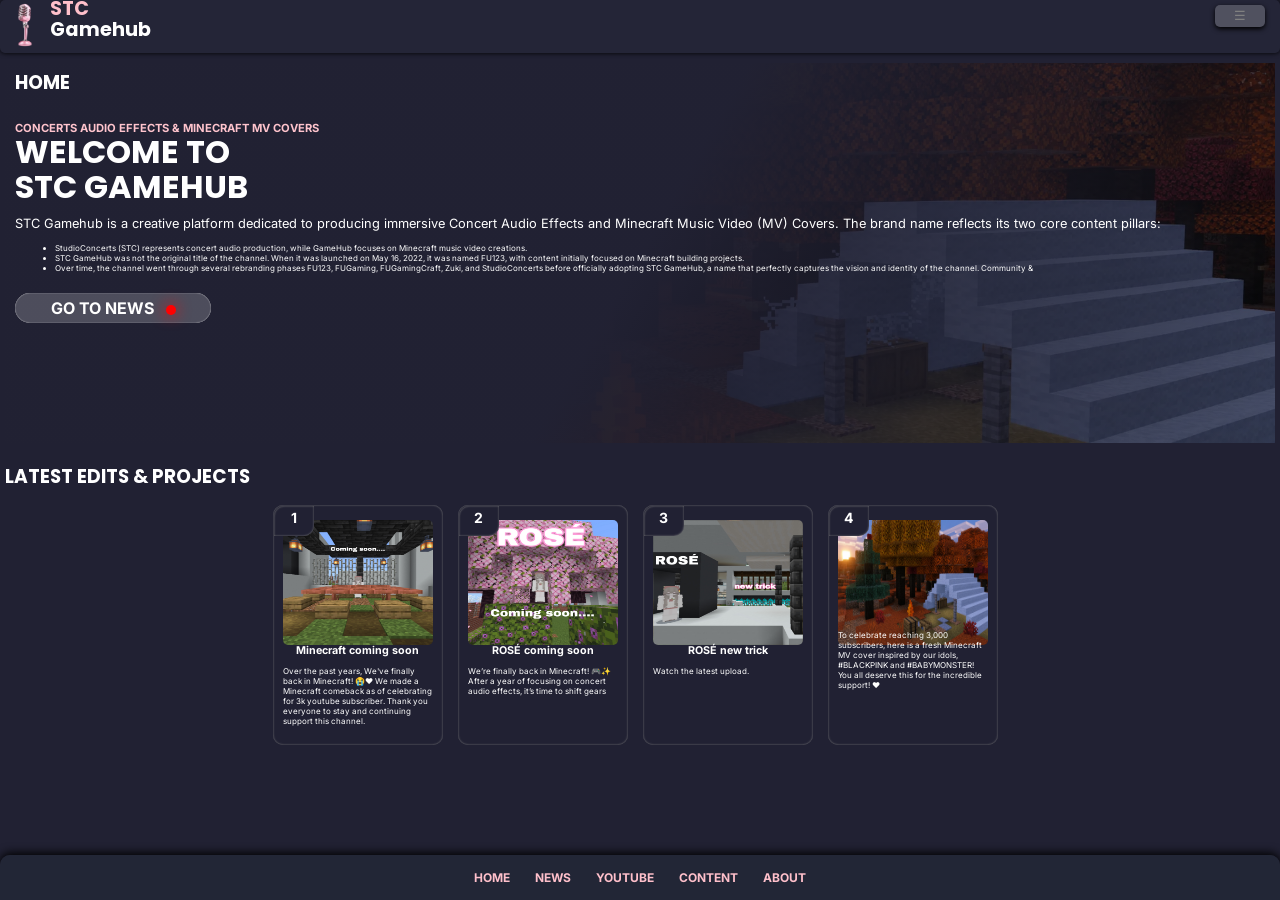
==== commit 49a67e24: "Add files via upload" ====
--- a/index.html
+++ b/index.html
@@ -11,76 +11,96 @@
     <link rel="icon" type="image/png" href="STC.png">
     <link rel="stylesheet" href="style.css">
   </head>
-  <body class="home-page">
+  <body class="home-html">
     <header>
-      <a href="about.html">
-      <img src="STC.png" alt="STC Gamehub Logo" height="50" width="50">
-      </a>
-      <h1>STC Gamehub</h1> 
-      <div class="faq-block">
-      <a href="faq.html">
-        <img src="faq-icon.png" height="25" width="25">
-      </a>
+      <img src="mic.png" alt="Microphone" height="50" width="50">
+      <h1 style="font-size: 120%;"><span>STC</span><br>Gamehub</h1>
+        <div class="dropdown">
+          <button>&#9776</button>
+         <ul class="menu">
+           <li><a href="https://youtube.com/@stcgamehub?si=LDN-gRvtqOIQ2cHc">STC Gamehub</a></li>
+           <li><a href="https://discord.gg/PptRJCPuU7">Discord</a></li>
+           <li><a href="https://wa.me/639622515039">WhatsApp</a></li>
+           <li><a href="content.html">Content</a></li>
+         </ul>
+        </div>
+    </header>
+    
+    <main>
+      <div class="introduction">
+        <h3 class="home-heading">HOME</h3>
+        <b style="font-size: 70%;">CONCERTS AUDIO EFFECTS & MINECRAFT MV COVERS</b>
+        <h1>WELCOME TO<br>STC GAMEHUB</h1>
+        <p style="font-size: 80%;">STC Gamehub is a creative platform dedicated to producing immersive Concert Audio Effects and Minecraft Music Video (MV) Covers. 
+          The brand name reflects its two core content pillars:        
+          <ul>
+              <li>StudioConcerts (STC) represents concert audio production, while GameHub focuses on Minecraft music video creations.</li>
+              <li>STC GameHub was not the original title of the channel. When it was launched on May 16, 2022, it was named FU123, with content initially focused on Minecraft building projects.</li>
+              <li>Over time, the channel went through several rebranding phases FU123, FUGaming, FUGamingCraft, Zuki, and StudioConcerts before officially adopting STC GameHub, a name that perfectly captures the vision and identity of the channel. Community & </li>
+            </ul>
+            
+        <div class="page">  
+            <a href="news.html">GO TO NEWS <span class="dot"></span></a>
       </div>
-    </header>
+      </div>
+        
+        <h3>LATEST EDITS & PROJECTS</h3>
+
+        <div class="news-card">
+        <div class="container">
+          <div class="number">1</div>
+          <a href="#">
+          <img src="ROSÉ coming.jpg" alt="ROSÉ Minecraft" height="125" width="150"></>
+          </a>
+          <h6>Minecraft coming soon</h6>
+          <p>Over the past years, We've finally back in Minecraft! 😭❤️ We made a Minecraft comeback as of celebrating for 3k youtube subscriber. Thank you everyone to stay and continuing support this channel.</p>
+        </div>
+        <div class="container"> 
+          <div class="number">2</div>
+          <a href="#">
+          <img src="ROSÉ poster.jpg" alt="ROSÉ Minecraft MV" height="125" width="150">
+          </a>
+          <h6>ROSÉ coming soon</h6>
+          <p>We’re finally back in Minecraft! 🎮✨
+             After a year of focusing on concert audio effects, it’s time to shift gears</p>
+        </div>
+        <div class="container">
+          <div class="number">3</div>
+          <a href="https://youtu.be/OYEL9-qoRyk?si=_AlVazFO3t3U0rRC">
+          <img src="ROSÉ new trick.jpg" alt="ROSÉ new trick Minecraft MV" height="125" width="150">
+          </a>
+          <h6>ROSÉ new trick</h6>
+          <p>Watch the latest upload.</p>
+        </div>
+          <div class="container">
+          <div class="number">4</div>
+          <a href="#">
+          <img src="minecraft.png" alt="Minecraft" height="125" width="150">
+          </a>
+          <p>To celebrate reaching 3,000 subscribers, here is a fresh Minecraft MV cover inspired by our idols, #BLACKPINK​ and #BABYMONSTER​! You all deserve this for the incredible support! ❤️</p>
+        </div>
+          
+      </div>
+        <div class="dots-container">
+          <span class="dots active"></span>
+         <!--
+          <span class="dots"></span>
+          <span class="dots"></span>
+          -->
+        </div>
+    </main>
     
     
     <!--Navigation Bar-->
-    <section class="navigation-bar">
-    <nav class="navBar">
-      <ul>
-        <li><a href="index.html">Home</a></li>
-        <li><a href="news.html">News</a></li>
-        <li><a href="people.html">People</a></li>
-        <li><a href="content.html">Content</a></li>
-      </ul>
-    </nav>
-      <marquee behavior="scroll" direction="left">
-        <p class="small">
-          <strong>Disclaimer:</strong>
-          All context and content involved herein is for entertainment and fun purposes only. Please do not take it seriously to avoid any issues. 
-          For inquiry, feel free to contact us by clicking the logo in upper left corner in this page.   
-        </p> 
-        </marquee>
-    </section>
-    
-    
-    <main>
-    <!--STC Gamehub Information-->
-    <div class="home">
-    <time datetime="11-28-2025"><i>November 28, 2025</i></time>
-         <p><a href="https://youtube.com/@stcgamehub?si=T0sXZmVxGMtZY0NI">STC Gamehub</a> is a creative platform dedicated to producing immersive Concert Audio Effects and Minecraft Music Video (MV) Covers. 
-             The brand name reflects its two core content pillars: 
-         </p>
-               <ul>
-                  <li>StudioConcerts (STC) represents concert audio production, while GameHub focuses on Minecraft music video creations.</li>
-                  <li>STC GameHub was not the original title of the channel. When it was launched on May 16, 2022, it was named FU123, with content initially focused on Minecraft building projects.</li>
-                  <li>Over time, the channel went through several rebranding phases FU123, FUGaming, FUGamingCraft, Zuki, and StudioConcerts before officially adopting STC GameHub, a name that perfectly captures the vision and identity of the channel.</li>
-               </ul>
-    </div>
-    
-    
-    
-    <!--Before Footer-->
-    <div class="text">
-    <p>
-      <strong>Community & Collaboration</strong>
-      <br>
-      STC GameHub focuses on creative expression through community collaboration, showcasing multiplayer builds and joint projects created with friends on Minecraft servers.
-    </p>
-      <p style="text-decoration: underline">To connect or play together in Minecraft:</p>
-      <ul>
-        <li><strong>Gamertag:</strong> RockPopcorn1618 <br><i>(originally intended as "Boss")</i></li>
-      </ul>
-    </div>
-    </main>
-    
-    
-    <!--Footer-->
-    <footer>    
-      <p>&copy; 2026 STC Gamehub</p>
+    <footer class="navigation-bar">
+      <div class="navigation-button">
+        <a href="#">HOME</a>
+        <a href="news.html">NEWS</a>
+        <a href="https://youtube.com/@stcgamehub?si=wjTvPEJCYCNv_iNr">YOUTUBE</a>
+        <a href="content.html">CONTENT</a>
+        <a href="about.html">ABOUT</a>
+      </div>
     </footer>
-    
     
   </body>
 </html>
--- a/style.css
+++ b/style.css
@@ -1,56 +1,406 @@
+@import url('https://fonts.googleapis.com/css2?family=Inter:wght@400;500;600;700&family=Poppins:wght@600;700&display=swap');
+
 body {
   margin: 0;
   padding: 0;
+  font-family: 'Inter', 'Poppins', sans-serif;
+  background-color: hwb(240 13% 80%);
+}
+html {
+  scroll-behavior: smooth;
+}
+
+
+
+/*Heading*/
+body.home-html header,
+body.about-html header,
+body.gallery-html header,
+body.news-html header,
+body.content-html header {
+  color: white;
+  font-weight: bold;
+  display: flex;
+  background-color: rgba(50, 55, 70, 0.2);
+  box-shadow: 0 0 5px black;
+  border-radius: 5px;
+}
+
+
+
+
+
+
+/*Navigation Bar*/
+.navigation-bar {
+  position: fixed;
+  bottom: 0;
+  left: 0;
+  width: 100%;
+  background-color:  rgba(35, 40, 55, 0.95);
+  box-shadow: 0 -2px 10px rgba(0, 0, 0.5);
+  z-index: 1000;
+  border-top-left-radius: 10px;
+  border-top-right-radius: 10px;
+}
+.navigation-button {
+  justify-content: center;
+  display: flex;
+  font-size: 75%;
+  gap: 15px;
+  margin: 5px auto;
+}
+.navigation-button a {
+  font-weight: bold;
+  display: block;
+  text-decoration: none;
+  color: pink;
+  padding: 10px 5px;
+  font-family: 'Inter', 'Poppins', sans-serif;
+}
+.navigation-button a:hover {
+  background-color: hwb(240 13% 80%);
+}
+.navigation-button a.active {
+  background-color: hwb(240 13% 80%);
+}
+
+
+
+
+
+
+
+
+
+
+
+/*Shared Headings Font*/
+body.home-html h1, body.home-html h2, body.home-html h3, body.home-html h4,
+body.about-html h1, body.about-html h2, body.about-html h3, body.about-html h4,
+body.gallery-html h1, body.gallery-html h2, body.gallery-html h3, body.gallery-html h4,
+body.news-html h1, body.news-html h2, body.news-html h3, body.news-html h4,
+body.content-html h1, body.content-html h2, body.content-html h3, body.content-html h4 {
+  font-family: 'Poppins', sans-serif;
+}
+
+
+
+
+
+/*Home Page*/
+body.home-html .number {
+  position: absolute;
+  top: 1px;
+  left: 1px;
+  text-align: center;
+  font-size: 14px;
+  font-weight: bold;
+  z-index: 2;
+  margin: 0;
+  padding: 3px 8px;
+  min-width: 24px;
+  height: 10%;
+  border-radius: 10px 0 10px;
+  box-shadow: inset 0 0 2px gray;
+  background-color: hwb(240 13% 80%);
+}
+body.home-html span {
+  color: pink;
+}
+body.home-html h1 {
+  margin-top: -2px;
+  line-height: 1.1;
+}
+body.home-html .dropdown {
+  position: relative;
+  width: 50px;
+  margin-left: auto;
+  margin-right: 15px;
+}
+body.home-html .dropdown button {
+  box-shadow: 0 2px 5px black;
+  border-radius: 5px;
+  border: none;
+  margin-top: 5px;
+  font-family: 'Poppins', sans-serif;
+  width: 50px;
+  color: gray;
+  background-color: rgba(255, 255, 255, 0.2);
+}
+body.home-html .dropdown button:hover {
+  background-color: white;
+}
+body.home-html .menu {
+  border-radius: 6px;
+  top: 30%;
+  display: none;
+  right: 0;
+  width: 160px;
+  position: absolute;
+  background-color: rgba(255, 255, 255, 0.2);
+  color: gray;
+  box-shadow: 0 0 2px white;
+}
+body.home-html .dropdown:focus-within .menu {
+  display: block;
+}
+body.home-html .dropdown ul {
+  list-style-type: none;
+  cursor: pointer;
+  padding: 10px;
+  width: 100px;
+  font-size: 14px;
+}
+body.home-html .dropdown li:hover {
+  background-color: hwb(0 83% 17%);
+}
+body.home-html .dropdown a {
+  color: black;
+  text-decoration: none;
+  display: block;
+}
+body.home-html main {
+  color: white;
+  margin: 5px;
+  padding-bottom: 60px;
+}
+
+/*Main Content*/
+body.home-html .introduction {
+  background-image: linear-gradient(480deg, hwb(240 13% 80%), hwb(240 13% 80%), rgba(0, 0, 0, 0.5)), url('minecraft.png');
+  background-size: cover;
+  background-position: right center;
+  padding: 15px 20px 15px 10px;
+  margin: 10px 0;
+  height: 350px;
+}
+.introduction b {
+  color: hwb(351 77% 0%);
+}
+body.home-html .introduction p {
+  margin-top: -10px;
+}
+body.home-html .introduction h1 {
+  line-height: 1.1;
+  margin-top: -2px;
+  font-weight: 700;
+}
+body.home-html .introduction .home-heading {
+  margin-top: -10px;
+}
+body.home-html .introduction ul {
+  font-size: 50%;
+}
+body.home-html .introduction .dot {
+  display: inline-block;
+  vertical-align: middle;
+  background-color: red;
+  border-radius: 50%;
+  box-shadow: 0 0 15px red;;
+  margin-left: 8px;
+  height: 10px;
+  width: 10px;
+}
+body.home-html .page {
+  margin-top: 20px;
+  text-align: center;
+  padding: 5px;
+  width: 50%;
+  background-color: rgba(255, 255, 255, 0.2);
+  box-shadow: inset 0 0 1px white;
+  border-radius: 50px;
+}
+@media (min-width: 768px) {
+  .page {
+    max-width: 15%;
+  }
+}
+body.home-html .page a {
+  text-decoration: none;
+  font-weight: bold; 
+  color: white;
+  display: block;
+}
+body.home-html .news-card {
+  scroll-behavior: smooth;
+  gap: 15px;
+  margin-top: -10px;
+  margin-left: -5px;
+  margin-right: -5px;
+  width: calc(100% + 10px);
+  padding: 0 15px;
+  display: flex;
+  overflow-x: auto;
+  box-sizing: border-box;
+  height: 280px;
+  scroll-snap-type: x mandatory;
+  scroll-padding-left: 15px;
+}
+body.home-html .news-card::-webkit-scrollbar { 
+  display: none; 
+}
+@media (min-width: 768px) {
+  .news-card {
+    margin-left: auto;
+    margin-right: auto;
+    width: fit-content;
+    max-width: 100%;
+    justify-content: center;
+  }
+}
+body.home-html div .container {
+  position: relative;
+  scroll-snap-align: center;
+  flex: 0 0 160px;
+  margin-top: 5px;
+  background-color: hwb(240 13% 80%);
+  box-shadow: inset 0 0 2px gray;
+  height: 230px;
+  width: 170px;
+  padding: 5px;
+  border-radius: 10px;
+}
+body.home-html .container a {
+  display: flex;
+  justify-content: center;
+  margin-top: 5px;
+}
+body.home-html .container img {
+  margin-top: 5px;;
+  border-radius: 5px;
+}
+body.home-html div .container p {
+  flex-wrap: wrap;
+  margin-top: 5px;
+  overflow-wrap: break-word;
+  word-break: break-word;
+  font-size: 50%;
+  color: hwb(0 100% 0%);
+  margin-top: -20px;
+  padding: 5px;
+}
+body.home-html .container h6 {
+  margin-top: -1px;
+  text-align: center;
+}
+
+
+
+
+
+
+
+
+
+
+/*About Page*/
+body.about-html {
+  background-image: linear-gradient(480deg, hwb(240 13% 80%), hwb(240 13% 80%), rgba(0, 0, 0, 0.5)), url('minecraft.png');
+  background-size: cover;
+  background-position: right center;
   min-height: 100vh;
-  display: flex;
-  flex-direction: column;
-  font-family: 'Poppins', Roboto, Arial, Sans-Serif;
-}
-body.home-page,
-body.news-page, 
-body.people-page,
-body.about-page {
-  background: linear-gradient(875deg, lab(0% 0 0), hwb(238 5% 80%)); 
-  background-attachment: fixed;
-}
-
-
-
-
-
-
-/*Home Page*/
-body.home-page .navigation-bar marquee {
-  padding: 0;
-  margin: 0;
+  margin: 0;
+  margin-bottom: 50px;
+  color: white;
+}
+body.about-html header {
+  color: white;
+  font-weight: bold;
+  display: flex;
+  background-color: rgba(50, 55, 70, 0.2);
+  box-shadow: 0 0 5px black;
+  border-radius: 5px;
+}
+body.about-html .image {
+  position: relative;
+  width: 50px;
+  margin-left: auto;
+  margin-right: 15px;
+}
+body.about-html .image img {
+  margin-top: 5px;
+  border-radius: 50%;
+}
+body.about-html .image a {
+  font-size: 50%;
+  margin-top: 1px;
+  display: block;
+  text-decoration: none;
+  color: white;
+}
+body.about-html span {
+  color: pink;
+}
+body.about-html h1 {
+  color: white;
+  margin-top: -2px;
+  line-height: 1.1;
+}
+body.about-html main {
+  margin: 5px;
+}
+body.about-html .about-section {
+  font-size: 90%;
+  flex-wrap: wrap;
+  padding: 10px;
+  margin-top: -15px;
+  min-height: 250px;
+  max-height: 300px;
+  max-width: 70%;
+  min-width: 70%;
+  background-color: rgba(255, 255, 255, 0.2);
+  overflow: auto;
+  box-shadow: inset 0 0 1px white;
   border-radius: 10px;
-  color: hwb(0 100% 0%);
-  background: rgba(10, 15, 40, 0.2);
-  box-shadow: inset 0 0 1px white;
-  font-style: italic;
-}
-body.home-page .home {
+  margin: 10px;
+}
+body.about-html .about-section p, 
+body.about-html .about-section h4 {
+  text-align: center;
+}
+body.about-html .stc-activities .text {
+  margin-top: -15px;
+}
+body.about-html .stc-activities {
   margin: 5px;
-  color: white;
-}
-.home a {
-  text-decoration: none;
-  color: hwb(0 59% 41%);
-  font-style: italic;
-}
-body.home-page ul {
-  margin-right: 5px;
-}
-.text {
-  color: white;
+}
+body.about-html i {
+  color: hwb(0 79% 21%);
+}
+
+
+
+
+
+
+/*Gallery Page*/
+body.gallery-html {
+  background-color: hwb(240 13% 80%);
+  color: white;
+  min-height: 100vh;
+  margin: 0;
+  margin-bottom: 50px;
+}
+
+body.gallery-html span {
+  color: pink;
+}
+body.gallery-html h1 {
+  margin-top: -2px;
+  line-height: 1.1;
+}
+
+body.gallery-html .my-gallery {
+  flex-wrap: wrap;
+  margin-top: 5px;
+  display: flex;
+  gap: 15px;
+  margin: 40px auto;
+  justify-content: center;
+}
+body.gallery-html .home-heading {
   margin: 5px;
-  margin-bottom: 60px;
-}
-body.home-page main {
-  flex-wrap: wrap;
-}
-* h1 {
-  font-size: 24px;
 }
 
 
@@ -61,493 +411,74 @@
 
 
 /*News Page*/
-body.news-page .container {
-  margin: 40px auto;
+body.news-html {
+  color: white;
+  margin: 0;
+  margin-bottom: 40px;
+}
+body.news-html span {
+  color: pink;
+}
+body.news-html h1 {
+  margin-top: -2px;
+  line-height: 1.1;
+}
+body.news-html main {
+  margin: 5px;
   margin-bottom: 50px;
 }
-body.news-page .container a {
-  color: hwb(0 28% 72%);
-  text-decoration: none;
-  
-}
-body.news-page .article {
-  justify-content: center;
-  padding: 20px 10px;
-  gap: 20px;
-  flex-wrap: wrap;
-  display: flex;
-}
-body.news-page article {
+body.news-html .news-title {
+  text-align: center;
   background-color: rgba(255, 255, 255, 0.2);
-  padding: 30px;
+  box-shadow: inset 0 0 1px white; 
+  color: white;
   border-radius: 10px;
-  max-width: 350px;
-  color: white;
-  min-width: 250px;
-  max-height: 300px;
-  text-align: center;
-  box-shadow: 0 0 1px hwb(0 100% 0%);
-  overflow: auto;
-  scroll-behavior: smooth;
-}
-body.news-page .article a {
+}
+body.news-html .article span {
+  color: gray;
+}
+body.news-html .article a {
+  color: white;
   text-decoration: none;
   font-style: italic;
-  color: hwb(0 28% 72%);
-}
-body.news-page .article i {
-  font-size: 75%;
-}
-body.news-page .teaser-poster {
-  gap: 30px;
-}
-body.news-page .teaser-poster img {
+}
+body.news-html .container {
+  font-size: 90%;
+}
+
+
+
+
+
+
+
+
+/*Content Page*/
+body.content-html {
+  color: white;
+  margin: 0;
+  margin-bottom: 50px;
+}
+body.content-html span {
+  color: pink;
+}
+body.content-html h1 {
+  margin-top: -2px;
+  line-height: 1.1;
+}
+body.content-html .content iframe {
   border-radius: 10px;
 }
-
-
-
-
-
-
-
-/*People Page*/
-body.people-page .message {
-  color: white;
-  display: flex;
-  margin: 10px;
-  text-align: center;
-  flex-wrap: wrap;
-  font-family: 'Poppins' , sans-serif;
-  font-weight: 100;
-  letter-spacing: 0.5px;
-}
-body.people-page .photo {
-  margin: 40px auto;
-  justify-content: center;
-  display: flex;
-  flex-wrap: wrap;
-  margin-bottom: 60px;
-  gap: 20px;
-  border-radius: 10px;
-}
-body.people-page .photo img {
-  border-radius: 10px;
-}
-body.people-page .title {
-  margin: 5px;
-}
-
-
-
-
-
-
-
-
-
-
-
-
-/*Content-Page*/
-body.content-page {
-  background: linear-gradient(180deg, black, hwb(0 17% 83%), #000000);
-  background-attachment: fixed;
-}
-body.content-page footer {
-  color: hwb(0 100% 0%);
-  margin-top: auto;
-  background-color: lab(0% 0 0);
-}
-body.content-page .navBar ul {
-  background-color: rgba(255, 255, 255, 0.1);
-  box-shadow: inset 0 0 1px white;
-  border-radius: 10px;
-  font-weight: bold;
-}
-body.content-page header {
-  background-color: lab(0% 0 0);
-}
-body.content-page .content {
-  margin: 5px;
-  justify-content: center;
-  display: flex;
-  flex-wrap: wrap;
-  gap: 20px;
-  margin-bottom: 60px;
-}
-body.content-page .content iframe {
-  border-radius: 10px;
-}
-body.content-page .subscribe a {
-  background: rgba(255, 4, 4, 0.8196078431372549);
-  text-decoration: none;
-  display: block;
-  width: 110px;
-  margin: 40px auto;
-  padding: 10px 20px;
-  color: hwb(0 100% 0%);
-  border-radius: 10px;
-  font-weight: bold;
-  box-shadow: 0 0 20px rgb(255, 0, 0, 0.8);
-}
-body.content-page .subscribe a:active {
-  background-color: hwb(0 0% 14%);
-}
-
-
-
-
-
-
-
-
-/*About Page*/
-body.about-page {
-  color: white;
-  background: linear-gradient(180deg, black, hwb(0 37% 63%), #000000);
-  background-attachment: fixed;
-}
-body.about-page header {
-  background: rgba(255, 255, 255, 0.1);
-  box-shadow: inset 0 0 1px hwb(0 100% 0%);
-}
-body.about-page a {
-  color: hwb(0 100% 0%);
-  font-weight: bold;
-}
-body.about-page .navBar ul {
-  background: rgba(255, 255, 255, 0.1);
-  border: 1px rgba(255, 255, 255, 0.2);
-  box-shadow: inset 0 1px 1px rgba(255, 255, 255, 0.3), 0 8px 20px rgba(0, 0, 0, 0.4);
-  border-radius: 15px;
-}
-body.about-page .p {
-  display: flex;
-  font-size: 90%;
-  margin: 50px auto;
-  max-width: 95%;
-  padding: 20px;
-  color: hwb(0 100% 0%);
-  background-color: rgba(255, 255, 255, 0.2);
-  border-radius: 10px;
-  flex-wrap: wrap;
-  box-shadow: inset 0 0 1px white;
-  margin-bottom: 70px;
-}
-body.about-page .p h3 {
-  width: 100%;
-  text-align: center;
-}
-@media (min-width: 1024px) {
-  .p {
-    max-width: 700px;
-    font-size: 100%;
-  }
-}
-body.about-page .About-STCGamehub {
-  margin: 0;
-  max-width: 100%;
-}
-body.about-page .About-STCGamehub h3 {
-  margin: 5px;
-}
-body.about-page .About-Us {
-  margin: 5px;
-}
-body.about-page .image-text {
-  display: flex;
-  margin: 5px;
-  flex-wrap: wrap;
-  gap: 20px;
-  align-items: flex-start;
-}
-body.about-page .image {
+body.content-html .content {
   display: flex;
   flex-wrap: wrap;
   gap: 10px;
-  flex: 1;
-}
-body.about-page .image img {
-  border-radius: 10px;
-  box-shadow: 0 0 5px hwb(0 100% 0%);
-}
-body.about-page .italic-text {
-  font-style: italic;
-  font-size: 85%;
-  flex-wrap: wrap;
-  padding: 5px;
-  scroll-behavior: smooth;
-  max-width: 100px;
-  min-width: 100px;
-  max-height: 150px;
-  overflow: auto;
-  border-radius: 10px;
-  background: rgba(255, 255, 255, 0.2);
-  box-shadow: 0 0 4px white;
-}
-body.about-page .underline {
-  text-decoration: underline;
-}
-body.about-page .about-footer,
-body.about-page .about-footer footer {
-  justify-content: center;
-  color: hwb(0 56% 44%);
-  margin-top: auto;
-  padding: 5px;
-}
-body.about-page .contact-footer img, .contact-footer a {
-  margin: 1px;
-  text-decoration: none;
-  border-radius: 50px;
-  gap: 20px;
-}
-body.about-page footer, .about-footer {
-  background-color: black;
-  margin-top: auto;
-}
-body.about-page .italic-text {
-  background: linear-gradient(180deg, hwb(0 100% 0%), #000000);
-  background-attachment: fixed;
-}
-body.about-page ::selection {
-  color: hwb(247 0% 17%);
-  background: linear-gradient(180deg, black, hwb(0 100% 0%), #000000);
-  background-attachment: fixed;
-}
-
-
-
-
-
-
-
-
-/*Frequently Asked Questions*/
-body.FAQ-page {
-  background: linear-gradient(180deg, gray, black, white);
-  background-attachment: fixed;
-}
-body.FAQ-page header,
-body.FAQ-page .navBar ul {
-  background: linear-gradient(180deg, gray, black, white);
-  background-attachment: fixed;
-}
-body.FAQ-page a::selection {
-  background-color: white;
-}
-body.FAQ-page .navBar ul {
-  margin-top: 10px;
-  justify-content: left;
-}
-body.FAQ-page a {
-  background-color: hwb(0 40% 60%);
-  border-radius: 10px;
-  box-shadow: 0 0 4px white
-}
-body.FAQ-page header {
-  background: rgba(255, 255, 255, 0.1);
-  border-radius: 5px;
-  box-shadow: 0 0 1px white; 
-}
-body.FAQ-page footer {
-  font-weight: bold;
-  color: hwb(0 45% 55%);
-  background-color: rgba(0, 0, 0, 0.10196078431372549);
-  margin-top: auto;
-  border-radius: 5px;
-  box-shadow: inset 0 0 5px white;
-}
- body.FAQ-page .summary-container {
-  font-family: bold;
-  color: white;
-  display: flex;
-  flex-direction: column;
-  margin: 25px auto;
-  max-width: 600%;
-  min-width: 90%;  
-  padding: 25px;
-  border-radius: 10px;
-  width: 100px;
-  background-color: rgba(255, 255, 255, 0.1);
-  box-shadow: 0 0 1px hwb(0 100% 0%);
-}
-body.FAQ-page .summary-container ul {
-  color: white;
-  list-style-type: circle;
-}
-
-
-
-
-
-
-
-
-/*Body Header & Navigation Bar*/
-header {
-  display: flex;
-  gap: 20px;
-  margin: 0;
-  padding: 0;
-  color: white;
-  background-color: rgba(30, 50, 185, 0.2);
-  box-shadow: inset 0 0 2px white;
-  border-radius: 5px;
-}
-header img {
-  margin: 5px;
-}
-header h2 {
-  font-weight: bold;
-}
-html {
-  scroll-behavior: smooth;
-}
-::selection {
-  color: hwb(0 100% 0%);
-  font-family: bold;
-  background-color: rgba(255, 255, 255, 0.1);
-}
-* {
-  box-sizing: border-box;
-}
-.navBar ul {
-  margin: 5px;
-  padding: 5px;
-  display: flex;  
-  list-style-type: none;
-  justify-content: center;
-  gap: 15px;
-  background-color:  rgba(10, 15, 40, 0.2); 
-  box-shadow: inset 0 0 2px white;
-  border-radius: 5px;
-  margin-top: 5px;
-}
-.navBar a {
-  color: white;
-  text-decoration: none;
-  padding: 5px 10px;
-}
-.navBar a:active {
-  background-color: hwb(232 16% 53%);
-}
-.small {
-  margin: 0;
-  padding: 0;
-}
-
-
-
-
-
-
-
-
-
-
-/*
-.inquiry {
-        margin: 40px auto;
-        max-width: 650px;
-        width: 90%;
-        box-sizing: border-box;
-        padding: 50px;
-        color: lab(0% 0 0);
-        background-color: hwb(0 87% 13%); 
-        border-radius: 15px;
-        box-shadow: 1px 2px 4px black;
-      }
-      .flex {
-        display: flex;
-        gap: 50px;
-        flex-wrap: wrap;
-      }
-      .inquiry-form1 input[type="text"],
-      .inquiry-form1 input[type="email"] {
-        background-color: hwb(0 84% 16%);
-        border-radius: 5px;
-        box-shadow: inset 1px 2px 4px black;
-        border: none;
-        padding: 5px;
-        color: lab(0% 0 0);
-      }
-      .inquiry-form2 input[type="tel"] {
-        background-color:  hwb(0 84% 16%);
-        border-radius: 5px;
-        box-shadow: inset 1px 2px 4px black;
-        border: none;
-        padding: 5px;
-        color: lab(0% 0 0); 
-      }
-      .inquiry-form2 select {
-        color: lab(0% 0 0); 
-        background-color: hwb(0 84% 16%);
-      }
-      .inquiry-form1, 
-      .inquiry-form2 {
-        flex: 1 1 200px;
-      }
-      input, textarea {
-        outline: none;
-        caret-color: lab(0% 0 0);
-      }
-      .inquiry-text {
-        text-align: center;
-      }
-      .message {
-        display: block
-      }
-      .message textarea {
-        border: none;
-        color: lab(0% 0 0);
-        width: 100%;
-        padding: 10px;
-        box-sizing: border-box;
-        background-color: hwb(0 84% 16%);
-        box-shadow: inset 1px 2px 4px black;
-        border-radius: 10px;
-      }
-      .message label {
-        font-weight: bold;
-      }
-      .bottom {
-        text-align: center;
-      }
-      .reset-submit {
-        display: flex;
-        gap: 20px;
-        justify-content: center;
-      }
-      .reset-submit input[type="reset"],
-      .reset-submit input[type="submit"] {
-        border: none;
-        padding: 5px;
-        color: lab(0% 0 0);
-        font-weight: bold;
-        background-color: hwb(0 100% 0%);
-        border-radius: 5px;
-        box-shadow: 1px 20px 4px lab(0% 0 0);
-      }
-*/
-
-
-
-
-
-
-
-
-
-
-
-/*Footer*/
-* footer {
-  text-align: center;
-  color: white;
-  padding: 0;
-  margin-top: auto;
-  border-radius: 10px;
-  background-color:  rgba(10, 15, 40, 0.2);
-  box-shadow: inset 0 0 2px white;
-}
+  margin: 5px 5px;
+}
+body.content-html main {
+  margin: 20px 5px 5px;
+  margin-bottom: 50px;
+}
+body.content-html h3 {
+  margin: 15px 5px;
+}
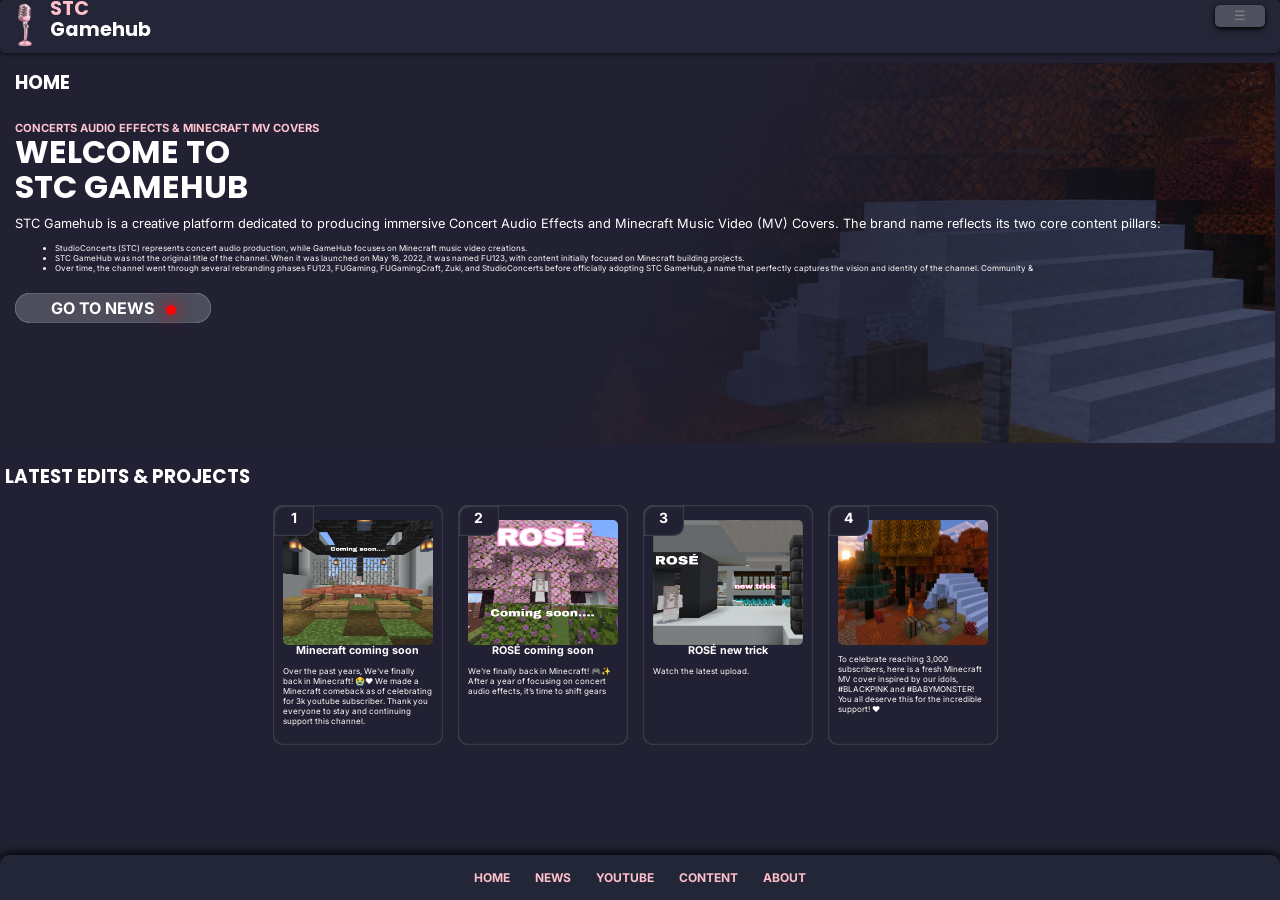
==== commit 8c16a0ea: "Add celebratory message for 3,000 subscribers" ====
--- a/index.html
+++ b/index.html
@@ -77,6 +77,7 @@
           <a href="#">
           <img src="minecraft.png" alt="Minecraft" height="125" width="150">
           </a>
+          <h6></h6>
           <p>To celebrate reaching 3,000 subscribers, here is a fresh Minecraft MV cover inspired by our idols, #BLACKPINK​ and #BABYMONSTER​! You all deserve this for the incredible support! ❤️</p>
         </div>
           
@@ -103,4 +104,4 @@
     </footer>
     
   </body>
-</html>+</html>
--- a/style.css
+++ b/style.css
@@ -301,6 +301,7 @@
   background-position: right center;
   min-height: 100vh;
   margin: 0;
+  background-attachment: fixed;
   margin-bottom: 50px;
   color: white;
 }
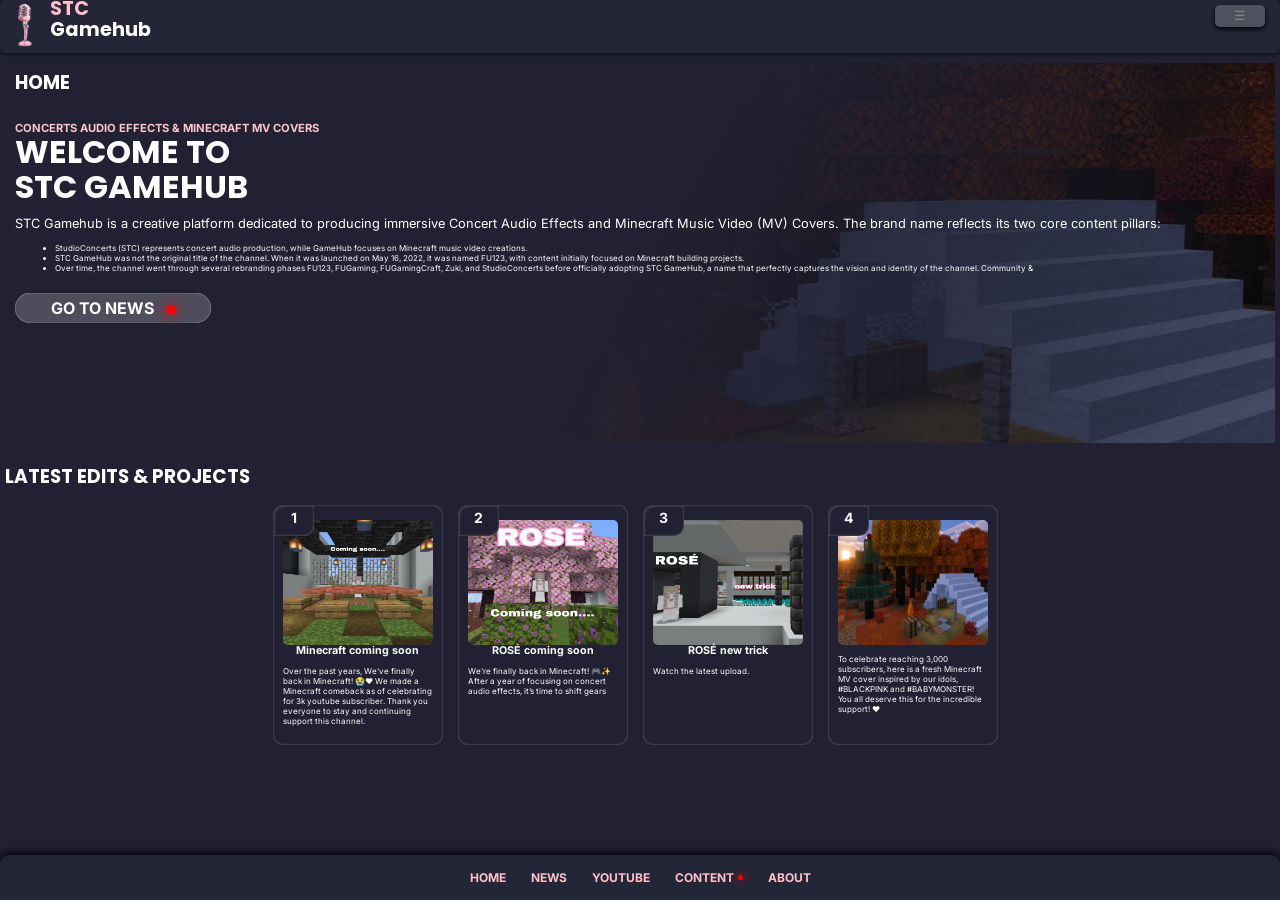
==== commit 74ad0b6d: "Add files via upload" ====
--- a/index.html
+++ b/index.html
@@ -57,7 +57,7 @@
         </div>
         <div class="container"> 
           <div class="number">2</div>
-          <a href="#">
+          <a href="https://youtu.be/H0IwgizWhl0?si=wJLlGBcShs4b2vaZ">
           <img src="ROSÉ poster.jpg" alt="ROSÉ Minecraft MV" height="125" width="150">
           </a>
           <h6>ROSÉ coming soon</h6>
@@ -77,7 +77,7 @@
           <a href="#">
           <img src="minecraft.png" alt="Minecraft" height="125" width="150">
           </a>
-          <h6></h6>
+            <h6></h6>
           <p>To celebrate reaching 3,000 subscribers, here is a fresh Minecraft MV cover inspired by our idols, #BLACKPINK​ and #BABYMONSTER​! You all deserve this for the incredible support! ❤️</p>
         </div>
           
@@ -98,10 +98,10 @@
         <a href="#">HOME</a>
         <a href="news.html">NEWS</a>
         <a href="https://youtube.com/@stcgamehub?si=wjTvPEJCYCNv_iNr">YOUTUBE</a>
-        <a href="content.html">CONTENT</a>
+        <a href="content.html">CONTENT<span class="red"></span></a>
         <a href="about.html">ABOUT</a>
       </div>
     </footer>
     
   </body>
-</html>
+</html>
--- a/style.css
+++ b/style.css
@@ -52,7 +52,9 @@
 }
 .navigation-button a {
   font-weight: bold;
-  display: block;
+  display: inline-flex;
+  align-items: center;
+  gap: 4px;
   text-decoration: none;
   color: pink;
   padding: 10px 5px;
@@ -64,7 +66,14 @@
 .navigation-button a.active {
   background-color: hwb(240 13% 80%);
 }
-
+.navigation-button a span.red {
+  display: inline-block;
+  width: 5px;
+  height: 5px;
+  border-radius: 50%; 
+  background-color: red;
+  box-shadow: 0 0 10px red;
+}
 
 
 
